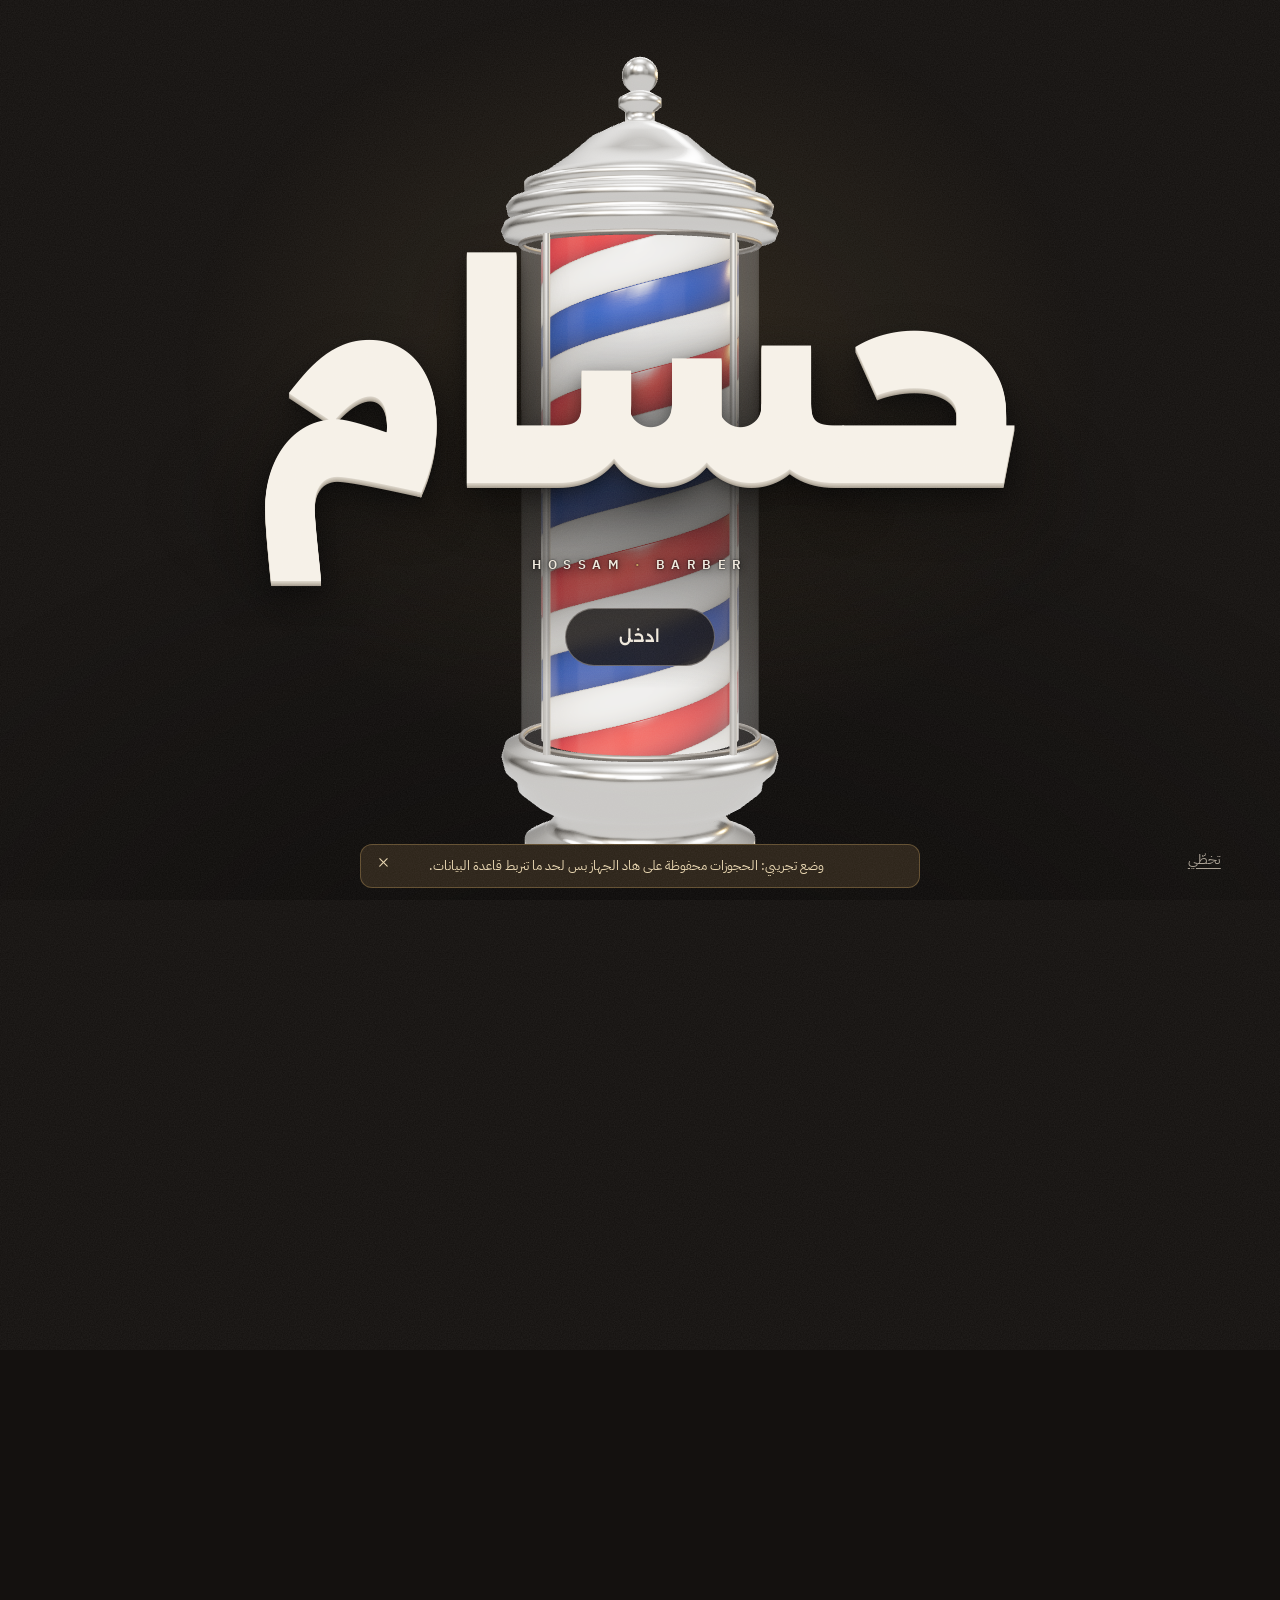
==== index.html @ b0f2846f "صالون حسام: موقع حجز مع عمود حلاق ثلاثي الأبعاد - افتتاحية Three.js: الكاميرا بتبلش على الخطوط وبترج" ====
<!doctype html>
<html lang="ar" dir="rtl">
<head>
  <meta charset="utf-8">
  <meta name="viewport" content="width=device-width, initial-scale=1, viewport-fit=cover">
  <title>صالون حسام | احجز دورك</title>
  <meta name="description" content="صالون حسام للشباب. قصّات، فيد، ودقن. احجز دورك أونلاين وشوف الأوقات الفاضية مباشرة.">
  <meta name="theme-color" content="#14110f">
  <meta property="og:title" content="صالون حسام">
  <meta property="og:description" content="احجز دورك أونلاين وشوف الأوقات الفاضية مباشرة.">
  <link rel="icon" href="favicon.svg" type="image/svg+xml">
  <link rel="preconnect" href="https://fonts.googleapis.com">
  <link rel="preconnect" href="https://fonts.gstatic.com" crossorigin>
  <link href="https://fonts.googleapis.com/css2?family=Alexandria:wght@400;600;800;900&family=Aref+Ruqaa:wght@700&family=IBM+Plex+Sans+Arabic:wght@400;500;600&display=swap" rel="stylesheet">
  <link rel="stylesheet" href="css/site.css">
  <script type="importmap">{ "imports": { "three": "./vendor/three/three.module.min.js" } }</script>
</head>
<body class="is-intro">

  <canvas id="pole" aria-hidden="true"></canvas>
  <div class="pole-fallback" aria-hidden="true"><div class="pf-cap"></div><div class="pf-tube"><i></i></div><div class="pf-base"></div></div>
  <div class="grain" aria-hidden="true"></div>
  <div class="curtain" aria-hidden="true"></div>

  <!-- ========== الافتتاحية ========== -->
  <section class="intro" id="intro" aria-label="افتتاحية">
    <div class="intro-mark">
            <h1 class="intro-name"><span class="nm">حسام</span></h1>
      <p class="intro-tag">HOSSAM <b>·</b> BARBER</p>
      <button class="enter" id="enter" type="button"><span>ادخل</span></button>
    </div>
    <button class="skip" id="skip" type="button">تخطّي</button>
  </section>

  <!-- ========== الهيدر ========== -->
  <header class="nav" id="nav">
    <a class="brand" href="#top" aria-label="صالون حسام، للأعلى">حسام<small>BARBER</small></a>
    <nav class="nav-links" aria-label="أقسام الموقع">
      <a href="#menu">الأسعار</a>
      <a href="#ritual">الطريقة</a>
      <a href="#gallery" data-gallery-link hidden>الشغل</a>
      <a href="#visit">الدوام</a>
    </nav>
    <a class="btn btn-brass btn-sm" href="#book">احجز دورك</a>
  </header>

  <main id="top">

    <!-- ========== الهيرو ========== -->
    <section class="hero" id="hero">
      <div class="hero-copy">
        <p class="status" id="openStatus" hidden></p>
        <h2 class="hero-title reveal-words">قصّة نظيفة،<br>حضور <em>أنظف</em>.</h2>
        <p class="hero-sub" id="heroSub">صالون شبابي. احجز دورك من هون وشوف الساعات الفاضية قبل ما تطلع من البيت.</p>
        <div class="hero-cta">
          <a class="btn btn-brass" href="#book"><span>احجز دورك</span><i data-icon="arrow-left"></i></a>
          <a class="btn btn-ghost" href="#menu">شوف الأسعار</a>
        </div>
      </div>
    </section>

    <!-- ========== الأسعار ========== -->
    <section class="menu" id="menu">
      <div class="menu-head">
        <h2 class="sec-title reveal-words">الأسعار <em>بوضوح</em></h2>
        <p class="sec-sub">كل الأسعار بالشيكل. اضغط على أي خدمة وبنحجزلك فيها مباشرة.</p>
      </div>
      <ol class="price-list" id="priceList" aria-live="polite">
        <li class="price-skel"></li><li class="price-skel"></li><li class="price-skel"></li>
      </ol>
    </section>

    <!-- ========== الطريقة (سكرول أفقي مثبّت) ========== -->
    <section class="ritual" id="ritual">
      <div class="ritual-pin">
        <div class="ritual-head">
          <h2 class="sec-title">مش بس <em>قصّة</em></h2>
          <div class="ritual-rail"><i id="ritualBar"></i></div>
        </div>
        <div class="ritual-track" id="ritualTrack">
          <article class="step">
            <span class="step-bg" aria-hidden="true">نسمع</span>
            <h3>بنسمعك أول</h3>
            <p>شو بدك، شو بيليق على شكل وجهك، وكيف بتصفّف شعرك الصبح. دقيقتين حكي بيوفّروا عليك قصّة غلط.</p>
          </article>
          <article class="step">
            <span class="step-bg" aria-hidden="true">غسيل</span>
            <h3>غسيل ومنشفة سخنة</h3>
            <p>الشعر النظيف بيتقص أدق. والمنشفة السخنة قبل الدقن بتفتح المسام وبتخلّي الموس ينزل ناعم.</p>
          </article>
          <article class="step">
            <span class="step-bg" aria-hidden="true">قصّ</span>
            <h3>القصّ على مهل</h3>
            <p>فيد مدرّج من الصفر، مقص على الطول، وتحديد بالموس. ما في استعجال، لأنه دورك محجوز إلك.</p>
          </article>
          <article class="step">
            <span class="step-bg" aria-hidden="true">ستايل</span>
            <h3>اللمسة الأخيرة</h3>
            <p>استشوار وستايل، ونعلّمك كيف ترجّعه لحالك بالبيت. بتطلع وأنت عارف شو تعمل بكرا.</p>
          </article>
        </div>
      </div>
    </section>

    <!-- ========== المعرض (بيظهر لما الإدارة تضيف صور) ========== -->
    <section class="gallery" id="gallery" hidden>
      <h2 class="sec-title reveal-words">من <em>الشغل</em></h2>
      <div class="gallery-row" id="galleryRow"></div>
    </section>

    <!-- ========== الحجز ========== -->
    <section class="book" id="book">
      <div class="echo" aria-hidden="true">
        <span>احجز كرسيك</span><span>احجز كرسيك</span><span>احجز كرسيك</span><span>احجز كرسيك</span>
      </div>
      <h2 class="sr-only">احجز دورك</h2>

      <div class="book-grid">
        <form class="book-flow" id="bookForm" novalidate>
          <fieldset class="bstep" id="stepService">
            <legend><b>١</b> شو بدك تعمل؟</legend>
            <div class="svc-grid" id="svcGrid" role="radiogroup" aria-label="الخدمة"></div>
          </fieldset>

          <fieldset class="bstep" id="stepDay" disabled>
            <legend><b>٢</b> أي يوم؟</legend>
            <div class="day-strip-wrap">
              <button class="day-nav" type="button" data-dir="1" aria-label="الأيام السابقة"><i data-icon="chevron-right"></i></button>
              <div class="day-strip" id="dayStrip" role="radiogroup" aria-label="اليوم"></div>
              <button class="day-nav" type="button" data-dir="-1" aria-label="الأيام التالية"><i data-icon="chevron-left"></i></button>
            </div>
          </fieldset>

          <fieldset class="bstep" id="stepTime" disabled>
            <legend><b>٣</b> أي ساعة؟ <small id="slotHint"></small></legend>
            <div class="slots" id="slots" role="radiogroup" aria-label="الوقت" aria-live="polite"></div>
            <p class="legend-row"><span class="lg lg-free">فاضي</span><span class="lg lg-taken">محجوز</span></p>
          </fieldset>

          <fieldset class="bstep" id="stepInfo" disabled>
            <legend><b>٤</b> مين إنت؟</legend>
            <div class="fields">
              <label class="field"><span>الاسم</span><input id="fName" name="name" autocomplete="name" maxlength="60" required></label>
              <label class="field"><span>رقم التلفون</span><input id="fPhone" name="phone" type="tel" inputmode="tel" autocomplete="tel" dir="ltr" placeholder="05X-XXX-XXXX" maxlength="18" required></label>
              <label class="field field-wide"><span>ملاحظة (اختياري)</span><input id="fNote" name="note" maxlength="200" placeholder="مثلاً: بدي نفس القصّة الماضية"></label>
            </div>
          </fieldset>

          <p class="form-msg" id="formMsg" role="alert"></p>
        </form>

        <!-- التذكرة: ملخص الحجز -->
        <aside class="ticket" id="ticket" aria-label="ملخّص الحجز">
          <div class="ticket-top">
            <span class="ticket-brand">حسام</span>
            <span class="ticket-no" id="ticketNo">دورك</span>
          </div>
          <dl class="ticket-rows">
            <div><dt>الخدمة</dt><dd id="tService">اختار خدمة</dd></div>
            <div><dt>اليوم</dt><dd id="tDay">اختار يوم</dd></div>
            <div><dt>الساعة</dt><dd id="tTime">اختار ساعة</dd></div>
            <div><dt>المدّة</dt><dd id="tDur">-</dd></div>
          </dl>
          <div class="ticket-perf" aria-hidden="true"></div>
          <div class="ticket-total"><span>المبلغ</span><strong id="tPrice">-</strong></div>
          <button class="btn btn-brass btn-block" id="confirmBtn" type="submit" form="bookForm" disabled>
            <span>ثبّت الحجز</span><i data-icon="check"></i>
          </button>
          <div class="stamp" id="stamp" aria-hidden="true">محجوز</div>
        </aside>
      </div>
    </section>

    <!-- ========== بعد الحجز ========== -->
    <dialog class="done" id="doneDlg" aria-labelledby="doneTitle">
      <div class="done-inner">
        <p class="done-kicker">تمام، دورك محجوز</p>
        <h3 id="doneTitle" class="done-title"></h3>
        <p class="done-when" id="doneWhen"></p>
        <div class="done-code"><span>كود الحجز</span><strong id="doneCode"></strong><button type="button" class="icon-btn" id="copyCode" aria-label="نسخ الكود"><i data-icon="copy"></i></button></div>
        <p class="done-note">احتفظ بالكود. بتحتاجه مع رقمك إذا بدك تلغي.</p>
        <div class="done-actions">
          <a class="btn btn-brass" id="doneWa" target="_blank" rel="noopener"><i data-icon="brand-whatsapp"></i><span>بلّغ الصالون</span></a>
          <button class="btn btn-ghost" type="button" id="doneIcs"><i data-icon="calendar-plus"></i><span>ضيف للتقويم</span></button>
        </div>
        <button class="done-close" type="button" id="doneClose">سكّر</button>
      </div>
    </dialog>

    <!-- ========== الدوام والتواصل ========== -->
    <section class="visit" id="visit">
      <div class="visit-hours">
        <h2 class="sec-title reveal-words">الدوام</h2>
        <table class="hours" id="hoursTable"></table>
      </div>
      <div class="visit-info">
        <p class="visit-addr" id="visitAddr" hidden></p>
        <div class="socials" id="socials"></div>
        <details class="cancel">
          <summary>بدك تلغي حجز؟</summary>
          <form id="cancelForm" class="cancel-form" novalidate>
            <label class="field"><span>كود الحجز</span><input id="cCode" dir="ltr" maxlength="8" autocomplete="off" required></label>
            <label class="field"><span>رقم التلفون</span><input id="cPhone" type="tel" dir="ltr" inputmode="tel" maxlength="18" required></label>
            <button class="btn btn-ghost" type="submit">إلغاء الحجز</button>
            <p class="form-msg" id="cancelMsg" role="alert"></p>
          </form>
        </details>
      </div>
    </section>
  </main>

  <footer class="foot">
    <p class="foot-mark" aria-hidden="true">حسام</p>
    <div class="foot-row">
      <span>© <span id="year"></span> صالون حسام</span>
      <span>تصميم وتطوير Ace404</span>
      <a href="admin.html" class="foot-admin"><i data-icon="lock"></i>الإدارة</a>
    </div>
  </footer>

  <div class="demo-bar" id="demoBar" hidden>وضع تجريبي: الحجوزات محفوظة على هاد الجهاز بس لحد ما تنربط قاعدة البيانات.<button type="button" aria-label="إخفاء"><i data-icon="x"></i></button></div>

  <script type="module" src="js/site.js"></script>
</body>
</html>
---- css/site.css ----
/* ============================================================
   صالون حسام | الواجهة
   لغة بصرية: فحمي دافي + عاجي + نحاسي واحد. خطوط: Alexandria للعناوين،
   Aref Ruqaa للكلمة المميزة (بدل الإيطالي الذهبي)، IBM Plex Sans Arabic للنص.
   ============================================================ */

:root {
  --ink: #14110f;
  --ink-2: #1c1815;
  --ink-3: #26211c;
  --line: rgba(239, 232, 220, 0.12);
  --line-2: rgba(239, 232, 220, 0.22);
  --bone: #efe8dc;
  --muted: #a89f92;
  --brass: #c9a25c;
  --brass-hi: #dcb873;
  --on-brass: #1a140c;
  --red: #b21e20;
  --r: 14px;
  --r-sm: 10px;
  --gut: clamp(16px, 4vw, 56px);
  --maxw: 1240px;
  --f-display: 'Alexandria', 'IBM Plex Sans Arabic', system-ui, sans-serif;
  --f-accent: 'Aref Ruqaa', 'Alexandria', serif;
  --f-body: 'IBM Plex Sans Arabic', system-ui, sans-serif;
  --ease-out: cubic-bezier(.16, 1, .3, 1);
  --ease-io: cubic-bezier(.65, 0, .35, 1);
  color-scheme: dark;
}

*, *::before, *::after { box-sizing: border-box; }
html { -webkit-text-size-adjust: 100%; scroll-padding-top: 84px; }
body {
  margin: 0; background: var(--ink); color: var(--bone);
  font-family: var(--f-body); font-size: 17px; line-height: 1.7;
  -webkit-font-smoothing: antialiased; overflow-x: hidden;
}
img { max-width: 100%; display: block; }
a { color: inherit; }
button, input, select, textarea { font: inherit; color: inherit; }
.sr-only { position: absolute; width: 1px; height: 1px; overflow: hidden; clip: rect(0 0 0 0); white-space: nowrap; }
.ic { width: 1.15em; height: 1.15em; flex: none; }
[hidden] { display: none !important; }
:focus-visible { outline: 2px solid var(--brass); outline-offset: 3px; border-radius: 6px; }

em { font-style: normal; font-family: var(--f-accent); color: var(--brass); font-weight: 700; }

/* ---------- حبيبات خفيفة فوق كل شي، بتكسر نعومة الديجيتال ---------- */
.grain {
  position: fixed; inset: -50%; z-index: 60; pointer-events: none; opacity: .07;
  background-image: url("data:image/svg+xml,%3Csvg xmlns='http://www.w3.org/2000/svg' width='220' height='220'%3E%3Cfilter id='n'%3E%3CfeTurbulence type='fractalNoise' baseFrequency='.85' numOctaves='2' stitchTiles='stitch'/%3E%3CfeColorMatrix values='0 0 0 0 1 0 0 0 0 1 0 0 0 0 1 0 0 0 .9 0'/%3E%3C/filter%3E%3Crect width='100%25' height='100%25' filter='url(%23n)'/%3E%3C/svg%3E");
  animation: grain 1.2s steps(6) infinite;
}
@keyframes grain {
  0% { transform: translate(0, 0); } 20% { transform: translate(-3%, 2%); } 40% { transform: translate(2%, -4%); }
  60% { transform: translate(-4%, -1%); } 80% { transform: translate(3%, 3%); } 100% { transform: translate(0, 0); }
}

/* ---------- الكانفس ---------- */
#pole {
  position: fixed; inset: 0; width: 100vw; height: 100vh; height: 100lvh; z-index: 1; pointer-events: none;
  transition: opacity .6s linear;
}
body::before { /* بقعة ضو خلف العمود */
  content: ''; position: fixed; inset: 0; z-index: 0; pointer-events: none;
  background:
    radial-gradient(60vmax 50vmax at 50% 42%, rgba(201, 162, 92, .13), transparent 60%),
    radial-gradient(120vmax 80vmax at 50% 120%, rgba(0, 0, 0, .55), transparent 60%);
  transition: opacity 1s;
}
body.is-docked::before { opacity: .55; }

/* بديل لو الجهاز ما بيدعم WebGL */
.pole-fallback { display: none; }
body.no-webgl .pole-fallback {
  display: flex; flex-direction: column; align-items: center; position: fixed; z-index: 1; pointer-events: none;
  inset-inline-start: 50%; top: 50%; transform: translate(50%, -50%); transition: transform 1s var(--ease-out), opacity .6s;
}
body.no-webgl.is-docked .pole-fallback { opacity: .5; }
.pf-cap, .pf-base { width: 140px; height: 46px; border-radius: 50% 50% 12px 12px; background: linear-gradient(90deg, #6d6863, #f4f1ec 35%, #8f8a84 60%, #e9e5df 80%, #5c5854); }
.pf-base { border-radius: 12px 12px 30px 30px; }
.pf-tube { width: 104px; height: 300px; overflow: hidden; border-radius: 4px; position: relative; box-shadow: inset 12px 0 20px rgba(0,0,0,.35), inset -12px 0 20px rgba(0,0,0,.35); }
.pf-tube i {
  position: absolute; inset: -120px 0 0; background: repeating-linear-gradient(-35deg, var(--red) 0 24px, #efe9df 24px 48px, #1a3a8c 48px 72px, #efe9df 72px 96px);
  animation: pf 2.4s linear infinite;
}
@keyframes pf { to { transform: translateY(117px); } }

/* ---------- الستارة (انتقال «ادخل») ---------- */
.curtain {
  position: fixed; inset: 0; z-index: 70; pointer-events: none; background: #0c0a09;
  opacity: 0; transition: opacity .55s var(--ease-io);
}
.curtain.on { opacity: 1; pointer-events: auto; }

/* ============================================================
   الافتتاحية
   ============================================================ */
.intro {
  position: fixed; inset: 0; z-index: 20; display: grid; place-items: center; padding: var(--gut);
  pointer-events: none;
}
body:not(.is-intro) .intro { display: none; }
.intro-mark { text-align: center; display: grid; justify-items: center; gap: 6px; transform: translateY(2vh); position: relative; }
.intro-mark::before { /* تعتيم خفيف ورا الكلام حتى يضل مقروء فوق الخطوط */
  content: ''; position: absolute; inset: 10% -12% -6%; z-index: -1; pointer-events: none; opacity: 0; transition: opacity 1.2s;
  background: radial-gradient(closest-side, rgba(14,12,10,.62), transparent);
}
.intro.show-mark .intro-mark::before { opacity: 1; }
.intro-name {
  margin: 0; font-family: var(--f-display); font-weight: 900; font-size: clamp(96px, 20vw, 260px); line-height: .95; letter-spacing: 0;
  color: #f6f1e8;   /* بروز ثلاثي الأبعاد متل الشعار بالفيديو */
  text-shadow:
    0 1px 0 #d9d2c6, 0 2px 0 #cfc7ba, 0 3px 0 #c3bbad, 0 4px 0 #b6ad9f, 0 5px 0 #a79e90,
    0 6px 1px rgba(0,0,0,.2), 0 10px 18px rgba(0,0,0,.45), 0 24px 50px rgba(0,0,0,.45);
}
.intro-name .nm { display: inline-block; padding: 0 .06em .12em; opacity: 0; transform: translateY(.18em) scale(.94); filter: blur(14px);
  clip-path: inset(0 0 100% 0); transition: opacity .9s var(--ease-out), transform 1.3s var(--ease-out), filter 1s var(--ease-out), clip-path 1.2s var(--ease-out); }
.intro-tag { margin: 4px 0 0; font-family: var(--f-body); font-weight: 600; letter-spacing: .5em; font-size: 13px; color: var(--bone); text-shadow: 0 1px 10px rgba(0,0,0,.9), 0 0 2px rgba(0,0,0,.9);
  direction: ltr; opacity: 0; transition: opacity 1s .2s; }
.intro-tag b { color: var(--brass); }
.enter {
  pointer-events: auto; margin-top: 26px; min-width: 150px; padding: 14px 34px; border-radius: 999px; cursor: pointer;
  border: 1px solid rgba(239,232,220,.35); background: rgba(20,17,15,.82); backdrop-filter: blur(8px); -webkit-backdrop-filter: blur(8px);
  font-family: var(--f-display); font-weight: 600; letter-spacing: .02em; font-size: 16px;
  opacity: 0; transform: translateY(14px); transition: opacity .8s var(--ease-out), transform .8s var(--ease-out), background .3s, border-color .3s, color .3s;
}
.enter:hover { background: var(--brass); color: var(--on-brass); border-color: var(--brass); }
.skip {
  pointer-events: auto; position: absolute; bottom: max(20px, env(safe-area-inset-bottom)); inset-inline-start: var(--gut);
  background: none; border: 0; color: var(--muted); font-size: 14px; cursor: pointer; padding: 8px; text-decoration: underline; text-underline-offset: 4px;
}

.intro.show-mark .intro-name .nm { opacity: 1; transform: none; filter: none; clip-path: inset(-20% -10% -30% -10%); }
.intro.show-mark .intro-tag { opacity: 1; }
.intro.show-enter .enter { opacity: 1; transform: none; }

body.is-intro { overflow: hidden; }
body.is-intro main, body.is-intro .foot, body.is-intro .nav { visibility: hidden; }

/* ============================================================
   الهيدر
   ============================================================ */
.nav {
  position: fixed; z-index: 40; top: 12px; inset-inline: var(--gut); max-width: var(--maxw); margin-inline: auto;
  display: flex; align-items: center; gap: 22px; padding: 8px 8px 8px 8px; padding-inline-start: 20px;
  border-radius: 999px; border: 1px solid var(--line); background: rgba(20, 17, 15, .62);
  backdrop-filter: blur(14px) saturate(1.2); -webkit-backdrop-filter: blur(14px) saturate(1.2);
  transform: translateY(-140%); transition: transform .9s var(--ease-out) .35s;
}
body.is-docked .nav { transform: none; }
.brand { font-family: var(--f-display); font-weight: 900; font-size: 22px; text-decoration: none; display: flex; align-items: baseline; gap: 8px; line-height: 1; }
.brand small { font-family: var(--f-body); font-size: 9px; letter-spacing: .35em; color: var(--brass); font-weight: 600; }
.nav-links { display: flex; gap: 22px; margin-inline-start: auto; }
.nav-links a { text-decoration: none; color: var(--muted); font-size: 15px; transition: color .25s; }
.nav-links a:hover { color: var(--bone); }

/* ============================================================
   أزرار
   ============================================================ */
.btn {
  --h: 52px;
  display: inline-flex; align-items: center; justify-content: center; gap: 10px; height: var(--h); padding: 0 26px;
  border-radius: 999px; border: 1px solid transparent; text-decoration: none; cursor: pointer; white-space: nowrap;
  font-family: var(--f-display); font-weight: 600; font-size: 16px; position: relative; overflow: hidden; isolation: isolate;
  transition: transform .35s var(--ease-out), background .3s, color .3s, border-color .3s;
}
.btn-sm { --h: 42px; padding: 0 20px; font-size: 14px; }
.btn-block { width: 100%; }
.btn-brass { background: var(--brass); color: var(--on-brass); }
.btn-brass::after { /* لمعة بتمرّ على الزر */
  content: ''; position: absolute; inset: 0; z-index: -1;
  background: linear-gradient(100deg, transparent 30%, rgba(255,255,255,.45) 50%, transparent 70%);
  transform: translateX(120%); transition: transform .8s var(--ease-out);
}
.btn-brass:hover::after { transform: translateX(-120%); }
.btn-brass:hover { background: var(--brass-hi); }
.btn-ghost { border-color: var(--line-2); background: transparent; color: var(--bone); }
.btn-ghost:hover { border-color: var(--bone); }
.btn:active { transform: scale(.97); }
.btn[disabled] { opacity: .4; cursor: not-allowed; }
.btn .ic { transition: transform .35s var(--ease-out); }
.btn:hover .ic { transform: translateX(-4px); }
.icon-btn { display: inline-grid; place-items: center; width: 38px; height: 38px; border-radius: 50%; border: 1px solid var(--line-2); background: none; cursor: pointer; }

/* ============================================================
   عام
   ============================================================ */
main { position: relative; z-index: 5; }
section { position: relative; }
.sec-title {
  font-family: var(--f-display); font-weight: 800; font-size: clamp(38px, 6vw, 76px); line-height: 1.05; margin: 0; letter-spacing: -.01em;
}
.sec-title em { font-size: 1.08em; }
.sec-sub { color: var(--muted); max-width: 36ch; margin: 18px 0 0; }

/* كشف الكلمات */
.reveal-words .w { display: inline-block; overflow: hidden; vertical-align: top; padding-bottom: .12em; margin-bottom: -.12em; }
.reveal-words .w > span { display: inline-block; transform: translateY(105%); transition: transform 1.1s var(--ease-out); transition-delay: calc(var(--i) * 70ms); }
.reveal-words.in .w > span { transform: none; }
.fade-up { opacity: 0; transform: translateY(28px); transition: opacity 1s var(--ease-out), transform 1s var(--ease-out); transition-delay: var(--d, 0ms); }
.fade-up.in { opacity: 1; transform: none; }

/* ============================================================
   الهيرو
   ============================================================ */
.hero {
  min-height: 100vh; min-height: 100svh; display: grid; align-items: center;
  padding: 120px var(--gut) 60px; max-width: var(--maxw); margin-inline: auto;
}
.hero-copy { max-width: 620px; }
.status {
  display: inline-flex; align-items: center; gap: 10px; margin: 0 0 22px; padding: 6px 14px 6px 16px; border-radius: 999px;
  border: 1px solid var(--line-2); font-size: 14px; color: var(--muted);
}
.status::before { content: ''; width: 8px; height: 8px; border-radius: 50%; background: #6fbf73; box-shadow: 0 0 0 4px rgba(111,191,115,.18); }
.status.closed::before { background: var(--red); box-shadow: 0 0 0 4px rgba(178,30,32,.2); }
.hero-title { font-family: var(--f-display); font-weight: 900; font-size: clamp(50px, 7vw, 100px); line-height: 1; margin: 0; letter-spacing: -.015em; }
.hero-title em { font-size: 1.1em; line-height: .8; }
.hero-sub { font-size: clamp(17px, 1.6vw, 20px); color: #cfc6b8; max-width: 34ch; margin: 26px 0 34px; }
.hero-cta { display: flex; flex-wrap: wrap; gap: 12px; }

/* ============================================================
   الأسعار
   ============================================================ */
.menu {
  max-width: var(--maxw); margin: 0 auto; padding: 16vh var(--gut) 14vh;
  display: grid; grid-template-columns: minmax(260px, 5fr) 7fr; gap: 6vw; align-items: start;
}
.menu-head { position: sticky; top: 120px; }
.price-list { list-style: none; margin: 0; padding: 0; counter-reset: p; }
.price-list li { border-top: 1px solid var(--line); }
.price-list li:last-child { border-bottom: 1px solid var(--line); }
.price-row {
  display: grid; grid-template-columns: 1fr auto; gap: 4px 20px; align-items: baseline; width: 100%; text-align: start;
  padding: 26px 4px; background: none; border: 0; cursor: pointer; position: relative;
}
.price-row::before { /* خط نحاسي بيمشي تحت الصف */
  content: ''; position: absolute; inset-inline: 0; bottom: -1px; height: 1px; background: var(--brass);
  transform: scaleX(0); transform-origin: right; transition: transform .7s var(--ease-out);
}
.price-row:hover::before, .price-row:focus-visible::before { transform: scaleX(1); }
.price-name { font-family: var(--f-display); font-weight: 600; font-size: clamp(21px, 2.3vw, 28px); line-height: 1.25; transition: transform .5s var(--ease-out); }
.price-row:hover .price-name { transform: translateX(-8px); }
.price-val { font-family: var(--f-display); font-weight: 800; font-size: clamp(24px, 2.6vw, 32px); direction: ltr; font-variant-numeric: tabular-nums; }
.price-val small { font-size: .55em; color: var(--brass); margin-inline-end: 4px; font-weight: 600; }
.price-desc { grid-column: 1; color: var(--muted); font-size: 15px; }
.price-meta { grid-column: 2; grid-row: 2; justify-self: end; font-size: 13px; color: var(--muted); display: inline-flex; gap: 6px; align-items: center; }
.price-go {
  position: absolute; inset-inline-end: -46px; top: 50%; translate: 0 -50%; opacity: 0; color: var(--brass);
  transition: opacity .3s, inset-inline-end .5s var(--ease-out);
}
.price-row:hover .price-go { opacity: 1; inset-inline-end: -34px; }
.price-skel { height: 104px; background: linear-gradient(90deg, transparent, rgba(239,232,220,.05), transparent) 0 0 / 200% 100%; animation: sk 1.4s infinite; }
@keyframes sk { to { background-position: -200% 0; } }

/* ============================================================
   الطريقة (أفقي مثبّت)
   ============================================================ */
.ritual { height: 380vh; }
.ritual-pin { position: sticky; top: 0; height: 100vh; height: 100svh; overflow: hidden; display: grid; grid-template-rows: auto 1fr; grid-template-columns: minmax(0, 1fr); padding: 110px 0 6vh; background: var(--ink-2); }
.ritual-head { display: flex; align-items: end; justify-content: space-between; gap: 24px; padding: 0 var(--gut); max-width: var(--maxw); width: 100%; margin-inline: auto; }
.ritual-rail { flex: 0 1 280px; height: 2px; background: var(--line); border-radius: 2px; overflow: hidden; margin-bottom: 18px; }
.ritual-rail i { display: block; height: 100%; width: 100%; background: var(--brass); transform: scaleX(0); transform-origin: right; }
.ritual-track { display: flex; gap: 2vw; align-items: center; padding-inline: var(--gut); will-change: transform; }
.step {
  flex: none; width: min(78vw, 560px); height: min(56vh, 460px); position: relative; overflow: hidden;
  border: 1px solid var(--line); border-radius: var(--r); padding: clamp(24px, 3vw, 40px);
  display: flex; flex-direction: column; justify-content: flex-end; background: var(--ink);
}
.step:nth-child(even) { transform: translateY(5vh); }
.step-bg {
  position: absolute; top: -.18em; inset-inline-start: -.05em; font-family: var(--f-display); font-weight: 900;
  font-size: clamp(130px, 17vw, 240px); line-height: 1; color: #2a241b;
  pointer-events: none; white-space: nowrap;
}
.step h3 { font-family: var(--f-display); font-weight: 800; font-size: clamp(26px, 3vw, 38px); margin: 0 0 12px; line-height: 1.15; }
.step p { margin: 0; color: #cfc6b8; max-width: 40ch; }

/* ============================================================
   المعرض
   ============================================================ */
.gallery { padding: 16vh 0 8vh; }
.gallery .sec-title { padding: 0 var(--gut); max-width: var(--maxw); margin: 0 auto 40px; }
.gallery-row {
  display: flex; gap: 14px; overflow-x: auto; padding: 0 var(--gut) 20px; scroll-snap-type: x mandatory; scrollbar-width: none;
  cursor: grab;
}
.gallery-row::-webkit-scrollbar { display: none; }
.gallery-row figure {
  flex: none; width: clamp(220px, 28vw, 380px); aspect-ratio: 3/4; margin: 0; border-radius: var(--r); overflow: hidden; position: relative;
  scroll-snap-align: start; clip-path: inset(100% 0 0 0 round var(--r)); transition: clip-path 1.2s var(--ease-out);
}
.gallery-row figure:nth-child(3n+2) { aspect-ratio: 4/5; margin-top: 8vh; }
.gallery-row figure.in { clip-path: inset(0 0 0 0 round var(--r)); }
.gallery-row img { width: 100%; height: 100%; object-fit: cover; transform: scale(1.15); transition: transform 1.6s var(--ease-out); }
.gallery-row figure.in img { transform: scale(1); }
.gallery-row figcaption { position: absolute; inset: auto 0 0; padding: 40px 16px 14px; font-size: 14px; background: linear-gradient(transparent, rgba(12,10,9,.8)); }

/* ============================================================
   الحجز
   ============================================================ */
.book { padding: 14vh var(--gut) 16vh; max-width: var(--maxw); margin: 0 auto; }
.echo { display: grid; justify-items: start; margin-bottom: 60px; font-family: var(--f-display); font-weight: 900; font-size: clamp(46px, 9vw, 128px); line-height: .82; user-select: none; }
.echo span { display: block; position: relative; transform: translateY(calc(var(--k, 0) * var(--spread, 0) * 1px)); }
.echo span:nth-child(1) { color: var(--bone); position: relative; z-index: 4; }
.echo span:nth-child(2) { --k: 1; color: #5b544b; z-index: 3; }
.echo span:nth-child(3) { --k: 2; color: #37312a; z-index: 2; }
.echo span:nth-child(4) { --k: 3; color: #241f1b; z-index: 1; }

.book-grid { display: grid; grid-template-columns: 1fr minmax(300px, 380px); gap: clamp(24px, 4vw, 64px); align-items: start; }
.book-flow { display: grid; gap: 14px; min-width: 0; }
.bstep { border: 1px solid var(--line); border-radius: var(--r); padding: 22px clamp(16px, 2.4vw, 28px) 26px; margin: 0; min-width: 0; transition: opacity .4s, border-color .4s; }
.bstep[disabled] { opacity: .38; }
.bstep:not([disabled]):focus-within { border-color: var(--line-2); }
.bstep legend { font-family: var(--f-display); font-weight: 600; font-size: 19px; padding: 0 10px; margin-inline-start: -10px; display: flex; align-items: center; gap: 12px; }
.bstep legend b { display: inline-grid; place-items: center; width: 30px; height: 30px; border-radius: 50%; background: var(--ink-3); color: var(--brass); font-size: 15px; }
.bstep legend small { font-family: var(--f-body); font-weight: 400; font-size: 13px; color: var(--muted); }

.svc-grid { display: grid; grid-template-columns: repeat(auto-fill, minmax(190px, 1fr)); gap: 10px; margin-top: 8px; }
.chip {
  text-align: start; border: 1px solid var(--line); background: var(--ink-2); border-radius: var(--r-sm); padding: 14px 16px; cursor: pointer;
  display: grid; gap: 2px; transition: border-color .25s, background .25s, transform .3s var(--ease-out);
}
.chip:hover { border-color: var(--line-2); }
.chip[aria-checked="true"] { border-color: var(--brass); background: rgba(201,162,92,.1); }
.chip b { font-weight: 600; font-size: 16px; }
.chip span { font-size: 13px; color: var(--muted); }

.day-strip-wrap { display: grid; grid-template-columns: auto 1fr auto; align-items: center; gap: 8px; margin-top: 8px; }
.day-nav { width: 38px; height: 38px; border-radius: 50%; border: 1px solid var(--line); background: none; cursor: pointer; display: grid; place-items: center; }
.day-nav:disabled { opacity: .25; cursor: default; }
.day-strip { display: flex; gap: 8px; overflow-x: auto; scroll-snap-type: x mandatory; scrollbar-width: none; padding: 4px 2px; scroll-behavior: smooth; }
.day-strip::-webkit-scrollbar { display: none; }
.day {
  flex: none; width: 76px; padding: 10px 0 12px; border-radius: var(--r-sm); border: 1px solid var(--line); background: var(--ink-2);
  display: grid; justify-items: center; gap: 0; cursor: pointer; scroll-snap-align: start; transition: border-color .25s, background .25s, color .25s;
}
.day small { font-size: 12px; color: var(--muted); }
.day b { font-family: var(--f-display); font-size: 26px; font-weight: 800; line-height: 1.25; }
.day span { font-size: 11px; color: var(--muted); }
.day:hover { border-color: var(--line-2); }
.day[aria-checked="true"] { background: var(--bone); color: var(--ink); border-color: var(--bone); }
.day[aria-checked="true"] small, .day[aria-checked="true"] span { color: #5b544b; }
.day:disabled { opacity: .3; cursor: not-allowed; text-decoration: line-through; }

.slots { display: grid; grid-template-columns: repeat(auto-fill, minmax(92px, 1fr)); gap: 8px; margin-top: 8px; min-height: 52px; }
.slot {
  height: 46px; border-radius: var(--r-sm); border: 1px solid var(--line-2); background: none; cursor: pointer; font-variant-numeric: tabular-nums;
  font-weight: 500; transition: background .2s, color .2s, border-color .2s, transform .3s var(--ease-out);
  opacity: 0; animation: slotIn .5s var(--ease-out) forwards; animation-delay: calc(var(--i) * 18ms);
}
@keyframes slotIn { from { opacity: 0; transform: translateY(8px); } to { opacity: 1; transform: none; } }
.slot:hover:not(:disabled) { border-color: var(--brass); color: var(--brass-hi); }
.slot[aria-checked="true"] { background: var(--brass); border-color: var(--brass); color: var(--on-brass); }
.slot:disabled { cursor: not-allowed; border-style: dashed; border-color: var(--line); color: rgba(239,232,220,.3); text-decoration: line-through; }
.slots-empty { grid-column: 1 / -1; color: var(--muted); margin: 6px 0 0; }
.legend-row { display: flex; gap: 18px; margin: 14px 0 0; font-size: 13px; color: var(--muted); }
.lg::before { content: ''; display: inline-block; width: 14px; height: 10px; border-radius: 3px; border: 1px solid var(--line-2); margin-inline-end: 6px; vertical-align: -1px; }
.lg-taken::before { border-style: dashed; border-color: var(--line); background: repeating-linear-gradient(-45deg, transparent 0 2px, rgba(239,232,220,.18) 2px 3px); }

.fields { display: grid; grid-template-columns: 1fr 1fr; gap: 12px; margin-top: 8px; }
.field { display: grid; gap: 6px; }
.field-wide { grid-column: 1 / -1; }
.field span { font-size: 14px; color: var(--muted); }
.field input, .field select, .field textarea {
  height: 50px; border-radius: var(--r-sm); border: 1px solid var(--line-2); background: var(--ink-2); padding: 0 14px; font-size: 16px; width: 100%;
  transition: border-color .2s;
}
.field input:focus { outline: none; border-color: var(--brass); }
.field input::placeholder { color: rgba(168,159,146,.6); }
.field input[dir="ltr"] { text-align: right; }
.form-msg { margin: 4px 0 0; min-height: 1.4em; color: #f09a8f; font-size: 15px; }
.form-msg.ok { color: #9fd3a2; }

/* التذكرة */
.ticket {
  position: sticky; top: 96px; background: var(--bone); color: var(--ink); border-radius: var(--r); padding: 22px 22px 22px; overflow: hidden;
  --hole: 13px;
  -webkit-mask: radial-gradient(circle var(--hole) at 0 var(--perf, 70%), transparent 98%, #000) , radial-gradient(circle var(--hole) at 100% var(--perf, 70%), transparent 98%, #000);
  -webkit-mask-composite: source-in; mask-composite: intersect;
  box-shadow: 0 30px 60px -20px rgba(0,0,0,.6);
}
.ticket-top { display: flex; justify-content: space-between; align-items: baseline; padding-bottom: 14px; border-bottom: 1px solid rgba(20,17,15,.14); }
.ticket-brand { font-family: var(--f-display); font-weight: 900; font-size: 26px; }
.ticket-no { font-family: var(--f-accent); color: #8a6a2f; font-size: 20px; }
.ticket-rows { margin: 8px 0 0; }
.ticket-rows div { display: flex; justify-content: space-between; gap: 12px; padding: 10px 0; border-bottom: 1px dashed rgba(20,17,15,.16); }
.ticket-rows dt { color: #6b6358; font-size: 14px; }
.ticket-rows dd { margin: 0; font-weight: 600; text-align: end; }
.ticket-rows dd.pop { animation: pop .5s var(--ease-out); }
@keyframes pop { 0% { transform: translateY(6px); opacity: 0; } 100% { transform: none; opacity: 1; } }
.ticket-perf { height: 1px; margin: 18px -22px; border-top: 2px dashed rgba(20,17,15,.2); }
.ticket-total { display: flex; justify-content: space-between; align-items: baseline; margin-bottom: 18px; }
.ticket-total span { color: #6b6358; }
.ticket-total strong { font-family: var(--f-display); font-weight: 900; font-size: 36px; direction: ltr; }
.ticket .btn-brass { background: var(--ink); color: var(--bone); }
.ticket .btn-brass:hover { background: #2a241e; }
.stamp {
  position: absolute; top: 34%; left: 50%; translate: -50% -50%; rotate: -14deg; scale: 2.4; opacity: 0; pointer-events: none;
  font-family: var(--f-display); font-weight: 900; font-size: 44px; color: var(--red); padding: 4px 22px; border: 4px solid var(--red); border-radius: 12px;
  mix-blend-mode: multiply;
}
.stamp.on { animation: stamp .55s cubic-bezier(.2, 1.6, .4, 1) forwards; }
@keyframes stamp { to { scale: 1; opacity: .9; } }

/* بعد الحجز */
.done { border: 0; padding: 0; background: transparent; color: var(--bone); max-width: min(520px, calc(100vw - 32px)); width: 100%; }
.done::backdrop { background: rgba(10, 8, 7, .78); backdrop-filter: blur(6px); }
.done[open] .done-inner { animation: dlg .7s var(--ease-out); }
@keyframes dlg { from { transform: translateY(30px) scale(.97); opacity: 0; } }
.done-inner { background: var(--ink-2); border: 1px solid var(--line-2); border-radius: 20px; padding: 32px clamp(20px, 4vw, 36px); text-align: center; display: grid; gap: 8px; }
.done-kicker { margin: 0; color: var(--brass); font-family: var(--f-accent); font-size: 24px; }
.done-title { margin: 0; font-family: var(--f-display); font-weight: 800; font-size: 30px; line-height: 1.2; }
.done-when { margin: 0; color: #cfc6b8; }
.done-code { display: flex; align-items: center; justify-content: center; gap: 12px; margin: 14px 0 0; padding: 12px; border: 1px dashed var(--line-2); border-radius: var(--r-sm); }
.done-code span { color: var(--muted); font-size: 14px; }
.done-code strong { font-family: var(--f-display); font-size: 28px; letter-spacing: .18em; direction: ltr; }
.done-note { font-size: 14px; color: var(--muted); margin: 0; }
.done-actions { display: flex; flex-wrap: wrap; gap: 10px; justify-content: center; margin-top: 12px; }
.done-close { background: none; border: 0; color: var(--muted); margin-top: 10px; cursor: pointer; text-decoration: underline; text-underline-offset: 4px; }

/* ============================================================
   الدوام
   ============================================================ */
.visit {
  max-width: var(--maxw); margin: 0 auto; padding: 12vh var(--gut) 14vh; border-top: 1px solid var(--line);
  display: grid; grid-template-columns: 1.1fr .9fr; gap: 6vw;
}
.hours { width: 100%; border-collapse: collapse; margin-top: 30px; font-size: 17px; }
.hours td { padding: 13px 0; border-bottom: 1px solid var(--line); }
.hours td:last-child { text-align: end; font-variant-numeric: tabular-nums; }
.hours tr.today td { color: var(--brass-hi); font-weight: 600; }
.hours tr.off td:last-child { color: var(--muted); }
.visit-info { display: grid; align-content: start; gap: 28px; padding-top: 12px; }
.visit-addr { font-family: var(--f-display); font-weight: 600; font-size: clamp(22px, 2.4vw, 30px); line-height: 1.35; margin: 0; }
.visit-addr a { text-decoration-color: var(--brass); text-underline-offset: 6px; }
.socials { display: flex; flex-wrap: wrap; gap: 10px; }
.soc {
  width: 58px; height: 58px; border-radius: 50%; border: 1px solid var(--line-2); display: grid; place-items: center; text-decoration: none;
  transition: background .3s, color .3s, border-color .3s, transform .4s var(--ease-out);
}
.soc .ic { width: 24px; height: 24px; }
.soc:hover { background: var(--bone); color: var(--ink); border-color: var(--bone); transform: translateY(-3px); }
.cancel { border: 1px solid var(--line); border-radius: var(--r); padding: 4px 20px; }
.cancel summary { cursor: pointer; padding: 14px 0; color: var(--muted); list-style: none; display: flex; justify-content: space-between; }
.cancel summary::after { content: '+'; font-size: 20px; line-height: 1; }
.cancel[open] summary::after { content: '−'; }
.cancel-form { display: grid; gap: 12px; padding-bottom: 18px; }

/* ============================================================
   الفوتر
   ============================================================ */
.foot { position: relative; z-index: 5; padding: 0 var(--gut) 28px; overflow: hidden; }
.foot-mark {
  margin: 0; font-family: var(--f-display); font-weight: 900; text-align: center; line-height: .8; letter-spacing: -.02em;
  font-size: clamp(120px, 34vw, 480px); color: #221d19;
}
.foot-row { display: flex; flex-wrap: wrap; justify-content: space-between; gap: 12px; color: var(--muted); font-size: 14px; max-width: var(--maxw); margin: 10px auto 0; padding-top: 18px; border-top: 1px solid var(--line); }
.foot-admin { display: inline-flex; gap: 6px; align-items: center; text-decoration: none; }
.foot-admin:hover { color: var(--bone); }

.demo-bar {
  position: fixed; z-index: 50; bottom: 12px; inset-inline: 12px; margin: 0 auto; max-width: 560px; text-align: center;
  padding: 10px 44px 10px 16px; border-radius: 12px; font-size: 13px; background: #2b2217; border: 1px solid rgba(201,162,92,.35); color: #e9d6b0;
}
.demo-bar button { position: absolute; inset-inline-end: 6px; top: 50%; translate: 0 -50%; width: 32px; height: 32px; border: 0; background: none; cursor: pointer; display: grid; place-items: center; }

/* ============================================================
   الموبايل والتابلت
   ============================================================ */
@media (max-width: 960px) {
  .menu { grid-template-columns: 1fr; gap: 36px; }
  .menu-head { position: static; }
  .book-grid { grid-template-columns: 1fr; }
  .ticket { position: relative; top: 0; }
  .visit { grid-template-columns: 1fr; gap: 48px; }
  .price-go { display: none; }
}
@media (max-width: 720px) {
  body { font-size: 16px; }
  .nav { gap: 12px; padding-inline-start: 16px; top: max(10px, env(safe-area-inset-top)); }
  .nav-links { display: none; }
  .nav .btn { margin-inline-start: auto; }
  .hero { align-items: end; padding-bottom: 12vh; }
  .hero-copy { position: relative; }
  .hero-copy::before { /* تعتيم ورا النص فوق العمود */
    content: ''; position: absolute; inset: -40px -24px -30px; z-index: -1;
    background: radial-gradient(ellipse at 50% 60%, rgba(20,17,15,.88), rgba(20,17,15,.55) 60%, transparent 80%);
  }
  .hero-cta .btn { flex: 1 1 auto; }
  .fields { grid-template-columns: 1fr; }
  .ritual { height: 420vh; }
  .step { width: 84vw; height: 58svh; }
  .step:nth-child(even) { transform: none; }
  .svc-grid { grid-template-columns: 1fr 1fr; }
  .chip { padding: 12px; }
  .slots { grid-template-columns: repeat(auto-fill, minmax(78px, 1fr)); }
  .day-nav { display: none; }
  .day-strip-wrap { grid-template-columns: 1fr; margin-inline: calc(-1 * clamp(16px, 2.4vw, 28px)); }
  .day-strip { padding-inline: clamp(16px, 2.4vw, 28px); }
  .intro-tag { letter-spacing: .35em; }
}
@media (max-width: 380px) {
  .svc-grid { grid-template-columns: 1fr; }
}

@media (prefers-reduced-motion: reduce) {
  *, *::before, *::after { animation-duration: .01ms !important; animation-iteration-count: 1 !important; transition-duration: .01ms !important; transition-delay: 0ms !important; }
  .grain { animation: none; }
  .ritual { height: auto; }
  .ritual-pin { position: relative; height: auto; }
  .ritual-track { flex-direction: column; transform: none !important; }
  .step { width: 100%; height: auto; min-height: 260px; }
}
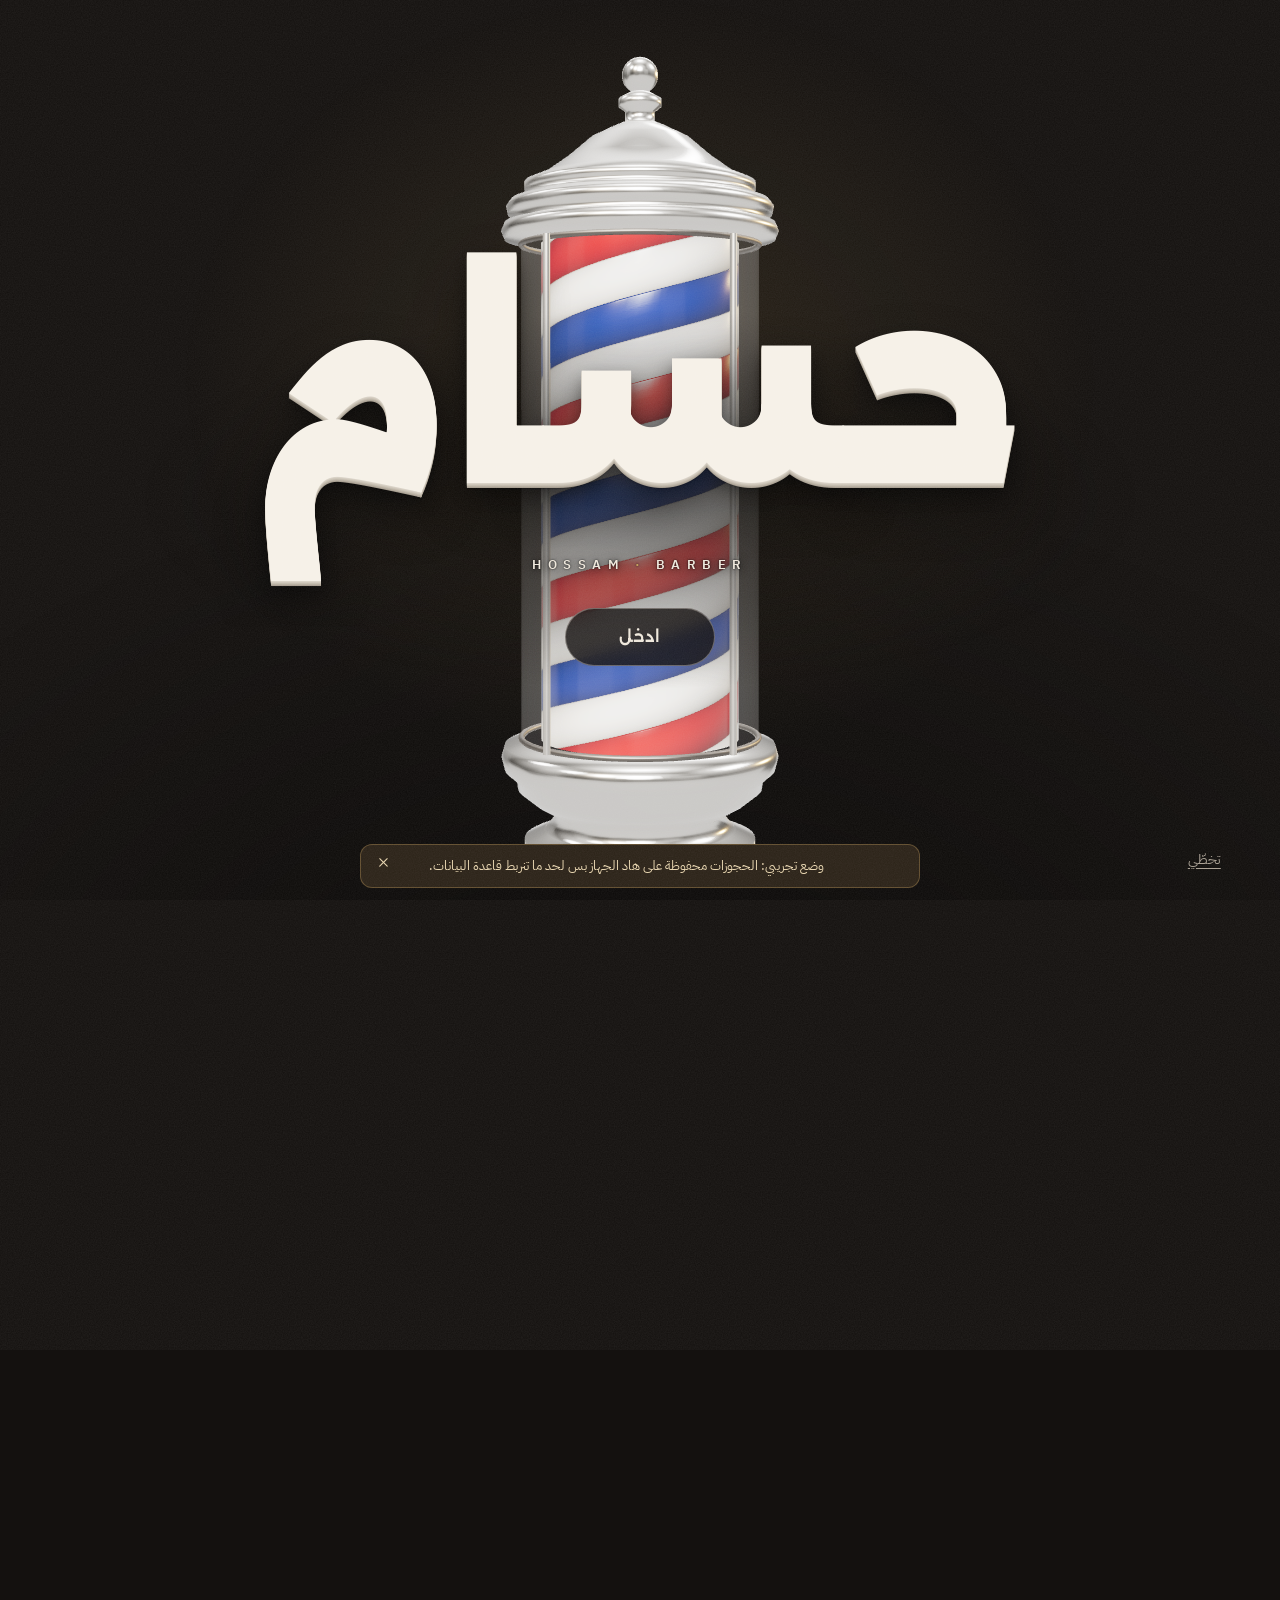
==== commit ae22e5f8: "تنسيق الموبايل والتابلت، ودليل أرقام الماكينة بدل «الطريقة» - «شو رقمك؟»: مشط تسحبه، وكانفس بيرسم ال" ====
--- a/index.html
+++ b/index.html
@@ -37,7 +37,7 @@
     <a class="brand" href="#top" aria-label="صالون حسام، للأعلى">حسام<small>BARBER</small></a>
     <nav class="nav-links" aria-label="أقسام الموقع">
       <a href="#menu">الأسعار</a>
-      <a href="#ritual">الطريقة</a>
+      <a href="#guard">شو رقمك؟</a>
       <a href="#gallery" data-gallery-link hidden>الشغل</a>
       <a href="#visit">الدوام</a>
     </nav>
@@ -70,36 +70,26 @@
       </ol>
     </section>
 
-    <!-- ========== الطريقة (سكرول أفقي مثبّت) ========== -->
-    <section class="ritual" id="ritual">
-      <div class="ritual-pin">
-        <div class="ritual-head">
-          <h2 class="sec-title">مش بس <em>قصّة</em></h2>
-          <div class="ritual-rail"><i id="ritualBar"></i></div>
-        </div>
-        <div class="ritual-track" id="ritualTrack">
-          <article class="step">
-            <span class="step-bg" aria-hidden="true">نسمع</span>
-            <h3>بنسمعك أول</h3>
-            <p>شو بدك، شو بيليق على شكل وجهك، وكيف بتصفّف شعرك الصبح. دقيقتين حكي بيوفّروا عليك قصّة غلط.</p>
-          </article>
-          <article class="step">
-            <span class="step-bg" aria-hidden="true">غسيل</span>
-            <h3>غسيل ومنشفة سخنة</h3>
-            <p>الشعر النظيف بيتقص أدق. والمنشفة السخنة قبل الدقن بتفتح المسام وبتخلّي الموس ينزل ناعم.</p>
-          </article>
-          <article class="step">
-            <span class="step-bg" aria-hidden="true">قصّ</span>
-            <h3>القصّ على مهل</h3>
-            <p>فيد مدرّج من الصفر، مقص على الطول، وتحديد بالموس. ما في استعجال، لأنه دورك محجوز إلك.</p>
-          </article>
-          <article class="step">
-            <span class="step-bg" aria-hidden="true">ستايل</span>
-            <h3>اللمسة الأخيرة</h3>
-            <p>استشوار وستايل، ونعلّمك كيف ترجّعه لحالك بالبيت. بتطلع وأنت عارف شو تعمل بكرا.</p>
-          </article>
-        </div>
-      </div>
+    <!-- ========== شو رقمك؟ (دليل أرقام الماكينة) ========== -->
+    <section class="guard" id="guard">
+      <div class="guard-head">
+        <h2 class="sec-title reveal-words">شو <em>رقمك</em>؟</h2>
+        <p class="sec-sub">رقم مشط الماكينة هو طول الشعر. حرّك المشط وشوف كيف بيطلع الفيد من الجلد لحد الرقم.</p>
+      </div>
+      <div class="guard-stage">
+        <figure class="fade-view">
+          <canvas id="fadeCanvas" aria-hidden="true"></canvas>
+          <figcaption><span>جلد</span><span id="fadeEnd">رقم 2</span></figcaption>
+        </figure>
+        <div class="guard-read" aria-live="polite">
+          <p class="g-num"><span id="gNum">2</span></p>
+          <p class="g-mm"><b id="gMm">6</b> ملم</p>
+          <h3 class="g-name" id="gName"></h3>
+          <p class="g-desc" id="gDesc"></p>
+          <button class="btn btn-ghost btn-sm" type="button" id="gUse"><i data-icon="scissors"></i><span>بدي هاد الرقم</span></button>
+        </div>
+      </div>
+      <div class="comb" id="comb" role="radiogroup" aria-label="رقم المشط"></div>
     </section>
 
     <!-- ========== المعرض (بيظهر لما الإدارة تضيف صور) ========== -->
@@ -110,10 +100,21 @@
 
     <!-- ========== الحجز ========== -->
     <section class="book" id="book">
-      <div class="echo" aria-hidden="true">
-        <span>احجز كرسيك</span><span>احجز كرسيك</span><span>احجز كرسيك</span><span>احجز كرسيك</span>
-      </div>
-      <h2 class="sr-only">احجز دورك</h2>
+      <div class="book-head">
+        <div>
+          <h2 class="sec-title reveal-words">احجز <em>كرسيك</em></h2>
+          <p class="sec-sub">اختار الخدمة واليوم والساعة. الأوقات المشطوبة محجوزة لغيرك.</p>
+        </div>
+        <div class="board" id="board">
+          <p class="board-label">أقرب دور فاضي <span id="boardFor"></span></p>
+          <div class="board-row">
+            <div class="flaps" id="flaps" dir="ltr" aria-hidden="true"></div>
+            <span class="board-ap" id="boardAp"></span>
+          </div>
+          <p class="board-day" id="boardDay" aria-live="polite">لحظة...</p>
+          <button class="btn btn-brass btn-sm" type="button" id="boardTake" disabled><span>خذ هاد الدور</span><i data-icon="arrow-left"></i></button>
+        </div>
+      </div>
 
       <div class="book-grid">
         <form class="book-flow" id="bookForm" novalidate>
@@ -122,7 +123,7 @@
             <div class="svc-grid" id="svcGrid" role="radiogroup" aria-label="الخدمة"></div>
           </fieldset>
 
-          <fieldset class="bstep" id="stepDay" disabled>
+          <fieldset class="bstep" id="stepDay" data-hint="اختار الخدمة أول" disabled>
             <legend><b>٢</b> أي يوم؟</legend>
             <div class="day-strip-wrap">
               <button class="day-nav" type="button" data-dir="1" aria-label="الأيام السابقة"><i data-icon="chevron-right"></i></button>
@@ -131,13 +132,13 @@
             </div>
           </fieldset>
 
-          <fieldset class="bstep" id="stepTime" disabled>
+          <fieldset class="bstep" id="stepTime" data-hint="اختار اليوم أول" disabled>
             <legend><b>٣</b> أي ساعة؟ <small id="slotHint"></small></legend>
             <div class="slots" id="slots" role="radiogroup" aria-label="الوقت" aria-live="polite"></div>
             <p class="legend-row"><span class="lg lg-free">فاضي</span><span class="lg lg-taken">محجوز</span></p>
           </fieldset>
 
-          <fieldset class="bstep" id="stepInfo" disabled>
+          <fieldset class="bstep" id="stepInfo" data-hint="اختار الساعة أول" disabled>
             <legend><b>٤</b> مين إنت؟</legend>
             <div class="fields">
               <label class="field"><span>الاسم</span><input id="fName" name="name" autocomplete="name" maxlength="60" required></label>
@@ -218,6 +219,12 @@
     </div>
   </footer>
 
+  <div class="mbar" id="mbar" aria-label="ملخّص الحجز">
+    <div class="mbar-info"><b id="mbSvc">اختار خدمة</b><span id="mbWhen">وبعدها اليوم والساعة</span></div>
+    <strong class="mbar-price" id="mbPrice"></strong>
+    <button class="btn btn-brass btn-sm" id="mbConfirm" type="submit" form="bookForm" disabled><span>ثبّت</span></button>
+  </div>
+
   <div class="demo-bar" id="demoBar" hidden>وضع تجريبي: الحجوزات محفوظة على هاد الجهاز بس لحد ما تنربط قاعدة البيانات.<button type="button" aria-label="إخفاء"><i data-icon="x"></i></button></div>
 
   <script type="module" src="js/site.js"></script>
--- a/css/site.css
+++ b/css/site.css
@@ -255,27 +255,52 @@
 @keyframes sk { to { background-position: -200% 0; } }
 
 /* ============================================================
-   الطريقة (أفقي مثبّت)
-   ============================================================ */
-.ritual { height: 380vh; }
-.ritual-pin { position: sticky; top: 0; height: 100vh; height: 100svh; overflow: hidden; display: grid; grid-template-rows: auto 1fr; grid-template-columns: minmax(0, 1fr); padding: 110px 0 6vh; background: var(--ink-2); }
-.ritual-head { display: flex; align-items: end; justify-content: space-between; gap: 24px; padding: 0 var(--gut); max-width: var(--maxw); width: 100%; margin-inline: auto; }
-.ritual-rail { flex: 0 1 280px; height: 2px; background: var(--line); border-radius: 2px; overflow: hidden; margin-bottom: 18px; }
-.ritual-rail i { display: block; height: 100%; width: 100%; background: var(--brass); transform: scaleX(0); transform-origin: right; }
-.ritual-track { display: flex; gap: 2vw; align-items: center; padding-inline: var(--gut); will-change: transform; }
-.step {
-  flex: none; width: min(78vw, 560px); height: min(56vh, 460px); position: relative; overflow: hidden;
-  border: 1px solid var(--line); border-radius: var(--r); padding: clamp(24px, 3vw, 40px);
-  display: flex; flex-direction: column; justify-content: flex-end; background: var(--ink);
-}
-.step:nth-child(even) { transform: translateY(5vh); }
-.step-bg {
-  position: absolute; top: -.18em; inset-inline-start: -.05em; font-family: var(--f-display); font-weight: 900;
-  font-size: clamp(130px, 17vw, 240px); line-height: 1; color: #2a241b;
-  pointer-events: none; white-space: nowrap;
-}
-.step h3 { font-family: var(--f-display); font-weight: 800; font-size: clamp(26px, 3vw, 38px); margin: 0 0 12px; line-height: 1.15; }
-.step p { margin: 0; color: #cfc6b8; max-width: 40ch; }
+   شو رقمك؟ (أرقام مشط الماكينة)
+   ============================================================ */
+.guard { max-width: var(--maxw); margin: 0 auto; padding: 14vh var(--gut) 12vh; display: grid; gap: clamp(28px, 4vw, 48px); }
+.guard-head { display: grid; grid-template-columns: auto 1fr; gap: 12px 6vw; align-items: end; }
+.guard-head .sec-sub { margin: 0 0 10px; }
+.guard-stage { display: grid; grid-template-columns: 1.5fr 1fr; gap: clamp(20px, 3vw, 44px); align-items: stretch; }
+.fade-view { margin: 0; border-radius: var(--r); background: var(--bone); color: var(--ink); overflow: hidden; display: grid; grid-template-rows: 1fr auto; min-height: 300px; }
+.fade-view canvas { width: 100%; height: 100%; display: block; min-height: 250px; }
+.fade-view figcaption { display: flex; justify-content: space-between; padding: 10px 18px 12px; font-size: 13px; color: #6b6358; background: #3b2e26; color: #e9dccb; }
+.guard-read { display: grid; align-content: center; gap: 8px; }
+.g-num { margin: 0; font-family: var(--f-display); font-weight: 900; font-size: clamp(110px, 14vw, 190px); line-height: .85; color: var(--bone); font-variant-numeric: tabular-nums; }
+.g-num span { display: inline-block; }
+.g-num span.swap { animation: numSwap .45s var(--ease-out); }
+@keyframes numSwap { from { transform: translateY(18%); opacity: 0; filter: blur(6px); } }
+.g-mm { margin: 0; color: var(--brass); font-family: var(--f-display); font-weight: 600; font-size: 20px; }
+.g-mm b { font-size: 28px; font-weight: 800; }
+.g-name { margin: 6px 0 0; font-family: var(--f-display); font-weight: 800; font-size: clamp(22px, 2.2vw, 28px); }
+.g-desc { margin: 0 0 10px; color: #cfc6b8; max-width: 38ch; min-height: 3.4em; }
+.guard-read .btn { justify-self: start; }
+
+/* المشط نفسه: جسم عاجي وأسنان، وكل سن هو زر */
+.comb {
+  position: relative; display: grid; grid-template-columns: repeat(var(--n, 9), 1fr); align-items: end;
+  padding: 0 10px; height: 104px; touch-action: pan-y; user-select: none; -webkit-user-select: none; cursor: grab;
+}
+.comb::before { /* الظهر */
+  content: ''; position: absolute; inset: 0 0 auto; height: 34px; border-radius: 14px 14px 6px 6px;
+  background: linear-gradient(180deg, #f3ede2, #d9d0c1); box-shadow: inset 0 -2px 0 rgba(0,0,0,.12), 0 10px 24px -12px rgba(0,0,0,.6);
+}
+.comb::after { /* الأسنان */
+  content: ''; position: absolute; inset: 32px 10px 34px; border-radius: 0 0 3px 3px;
+  background: repeating-linear-gradient(90deg, #e3dacb 0 5px, transparent 5px 11px);
+  -webkit-mask: linear-gradient(180deg, #000 70%, transparent); mask: linear-gradient(180deg, #000 70%, transparent);
+}
+.tooth {
+  position: relative; z-index: 2; height: 100%; display: grid; align-content: space-between; justify-items: center;
+  background: none; border: 0; padding: 0 0 2px; cursor: pointer; color: var(--muted); font-variant-numeric: tabular-nums;
+}
+.tooth b { margin-top: 5px; font-family: var(--f-display); font-weight: 800; font-size: 16px; color: #5b5146; transition: color .3s; line-height: 24px; }
+.tooth small { font-size: 12px; line-height: 1.2; transition: color .3s; }
+.tooth[aria-checked="true"] b { color: var(--ink); }
+.tooth[aria-checked="true"] small { color: var(--brass-hi); }
+.comb-knob {
+  position: absolute; z-index: 1; top: -6px; height: 46px; width: 46px; border-radius: 50%; background: var(--brass);
+  box-shadow: 0 6px 18px rgba(0,0,0,.45); transform: translateX(50%); transition: right .5s var(--ease-out); pointer-events: none;
+}
 
 /* ============================================================
    المعرض
@@ -301,17 +326,35 @@
    الحجز
    ============================================================ */
 .book { padding: 14vh var(--gut) 16vh; max-width: var(--maxw); margin: 0 auto; }
-.echo { display: grid; justify-items: start; margin-bottom: 60px; font-family: var(--f-display); font-weight: 900; font-size: clamp(46px, 9vw, 128px); line-height: .82; user-select: none; }
-.echo span { display: block; position: relative; transform: translateY(calc(var(--k, 0) * var(--spread, 0) * 1px)); }
-.echo span:nth-child(1) { color: var(--bone); position: relative; z-index: 4; }
-.echo span:nth-child(2) { --k: 1; color: #5b544b; z-index: 3; }
-.echo span:nth-child(3) { --k: 2; color: #37312a; z-index: 2; }
-.echo span:nth-child(4) { --k: 3; color: #241f1b; z-index: 1; }
+.book-head { display: grid; grid-template-columns: 1fr auto; gap: 28px 6vw; align-items: end; margin-bottom: 48px; }
+.board {
+  display: grid; gap: 10px; justify-items: start; padding: 20px 22px 22px; border-radius: var(--r);
+  background: #0f0d0c; border: 1px solid var(--line-2); box-shadow: inset 0 1px 0 rgba(255,255,255,.04), 0 24px 50px -24px rgba(0,0,0,.8);
+}
+.board-label { margin: 0; font-size: 14px; color: var(--muted); }
+.board-label span { color: var(--bone); }
+.board-row { display: flex; align-items: center; gap: 12px; }
+.flaps { display: flex; gap: 5px; perspective: 400px; }
+.flap {
+  position: relative; width: 50px; height: 70px; border-radius: 7px; display: grid; place-items: center; overflow: hidden;
+  background: linear-gradient(180deg, #2b2621 0 49.4%, #1d1916 50.6% 100%);
+  font-family: var(--f-display); font-weight: 800; font-size: 44px; color: #f3ede2; font-variant-numeric: tabular-nums; line-height: 1;
+  box-shadow: inset 0 -1px 0 rgba(255,255,255,.05), 0 2px 0 #070605;
+}
+.flap::after { content: ''; position: absolute; inset: 50% 0 auto; height: 1px; background: #070605; }
+.flap.sep { width: 20px; background: none; box-shadow: none; color: var(--brass); }
+.flap.sep::after { display: none; }
+.flap.tick { animation: flip .09s linear; }
+@keyframes flip { 0% { transform: rotateX(0); } 50% { transform: rotateX(-70deg); filter: brightness(.6); } 100% { transform: rotateX(0); } }
+.board-ap { font-family: var(--f-display); font-weight: 800; font-size: 26px; color: var(--brass); }
+.board-day { margin: 0; font-family: var(--f-display); font-weight: 600; font-size: 18px; }
 
 .book-grid { display: grid; grid-template-columns: 1fr minmax(300px, 380px); gap: clamp(24px, 4vw, 64px); align-items: start; }
 .book-flow { display: grid; gap: 14px; min-width: 0; }
 .bstep { border: 1px solid var(--line); border-radius: var(--r); padding: 22px clamp(16px, 2.4vw, 28px) 26px; margin: 0; min-width: 0; transition: opacity .4s, border-color .4s; }
-.bstep[disabled] { opacity: .38; }
+.bstep[disabled] { opacity: .5; padding-bottom: 18px; }
+.bstep[disabled] > :not(legend) { display: none; }
+.bstep[disabled]::after { content: attr(data-hint); display: block; color: var(--muted); font-size: 14px; }
 .bstep:not([disabled]):focus-within { border-color: var(--line-2); }
 .bstep legend { font-family: var(--f-display); font-weight: 600; font-size: 19px; padding: 0 10px; margin-inline-start: -10px; display: flex; align-items: center; gap: 12px; }
 .bstep legend b { display: inline-grid; place-items: center; width: 30px; height: 30px; border-radius: 50%; background: var(--ink-3); color: var(--brass); font-size: 15px; }
@@ -460,6 +503,7 @@
 .foot-admin { display: inline-flex; gap: 6px; align-items: center; text-decoration: none; }
 .foot-admin:hover { color: var(--bone); }
 
+.mbar { display: none; }
 .demo-bar {
   position: fixed; z-index: 50; bottom: 12px; inset-inline: 12px; margin: 0 auto; max-width: 560px; text-align: center;
   padding: 10px 44px 10px 16px; border-radius: 12px; font-size: 13px; background: #2b2217; border: 1px solid rgba(201,162,92,.35); color: #e9d6b0;
@@ -470,6 +514,37 @@
    الموبايل والتابلت
    ============================================================ */
 @media (max-width: 960px) {
+  .hero-copy { max-width: 52%; margin-inline-start: 0; }
+  .guard-head { grid-template-columns: 1fr; }
+  /* الرقم فوق، الشعر بالنص، المشط تحته مباشرة: كل اشي بيبين وإنت بتسحب */
+  .guard { gap: 18px; }
+  .guard-head { margin-bottom: 10px; }
+  .guard-stage { display: contents; }
+  .guard-read { order: 1; grid-template-columns: auto 1fr; column-gap: 20px; row-gap: 2px; align-items: end; }
+  .guard-read .g-num { grid-row: span 2; font-size: 96px; }
+  .guard-read .g-mm { align-self: end; }
+  .guard-read .g-name { margin: 0; align-self: start; }
+  .guard-read .g-desc, .guard-read .btn { grid-column: 1 / -1; }
+  .guard-read .g-desc { min-height: 0; margin: 6px 0 4px; }
+  .fade-view { order: 2; }
+  .comb { order: 3; }
+  .guard-read .btn { order: 4; }
+  .book-head { grid-template-columns: 1fr; }
+  .ticket { display: none; }
+  .mbar {
+    display: flex; align-items: center; gap: 12px; position: fixed; z-index: 45; inset-inline: 0; bottom: 0;
+    padding: 12px var(--gut) calc(12px + env(safe-area-inset-bottom, 0px));
+    background: rgba(239, 232, 220, .97); color: var(--ink); box-shadow: 0 -14px 40px rgba(0,0,0,.45);
+    transform: translateY(110%); transition: transform .5s var(--ease-out);
+  }
+  body.mbar-on .mbar { transform: none; }
+  body.mbar-on .demo-bar { display: none !important; }
+  .mbar-info { display: grid; min-width: 0; flex: 1; line-height: 1.35; }
+  .mbar-info b { font-weight: 600; white-space: nowrap; overflow: hidden; text-overflow: ellipsis; }
+  .mbar-info span { font-size: 13px; color: #6b6358; white-space: nowrap; overflow: hidden; text-overflow: ellipsis; }
+  .mbar-price { font-family: var(--f-display); font-weight: 900; font-size: 22px; direction: ltr; }
+  .mbar .btn-brass { background: var(--ink); color: var(--bone); --h: 46px; padding: 0 22px; }
+  .book { padding-bottom: 10vh; }
   .menu { grid-template-columns: 1fr; gap: 36px; }
   .menu-head { position: static; }
   .book-grid { grid-template-columns: 1fr; }
@@ -479,6 +554,15 @@
 }
 @media (max-width: 720px) {
   body { font-size: 16px; }
+  .hero-copy { max-width: none; }
+  .guard-read .g-num { font-size: 84px; }
+  .fade-view, .fade-view canvas { min-height: 210px; }
+  .tooth small { font-size: 11px; }
+  .tooth b { font-size: 14px; }
+  .comb { padding: 0 4px; }
+  .comb::after { inset-inline: 4px; }
+  .flap { width: 42px; height: 60px; font-size: 36px; }
+  .board { justify-self: stretch; }
   .nav { gap: 12px; padding-inline-start: 16px; top: max(10px, env(safe-area-inset-top)); }
   .nav-links { display: none; }
   .nav .btn { margin-inline-start: auto; }
@@ -490,9 +574,6 @@
   }
   .hero-cta .btn { flex: 1 1 auto; }
   .fields { grid-template-columns: 1fr; }
-  .ritual { height: 420vh; }
-  .step { width: 84vw; height: 58svh; }
-  .step:nth-child(even) { transform: none; }
   .svc-grid { grid-template-columns: 1fr 1fr; }
   .chip { padding: 12px; }
   .slots { grid-template-columns: repeat(auto-fill, minmax(78px, 1fr)); }
@@ -508,8 +589,4 @@
 @media (prefers-reduced-motion: reduce) {
   *, *::before, *::after { animation-duration: .01ms !important; animation-iteration-count: 1 !important; transition-duration: .01ms !important; transition-delay: 0ms !important; }
   .grain { animation: none; }
-  .ritual { height: auto; }
-  .ritual-pin { position: relative; height: auto; }
-  .ritual-track { flex-direction: column; transform: none !important; }
-  .step { width: 100%; height: auto; min-height: 260px; }
-}
+}
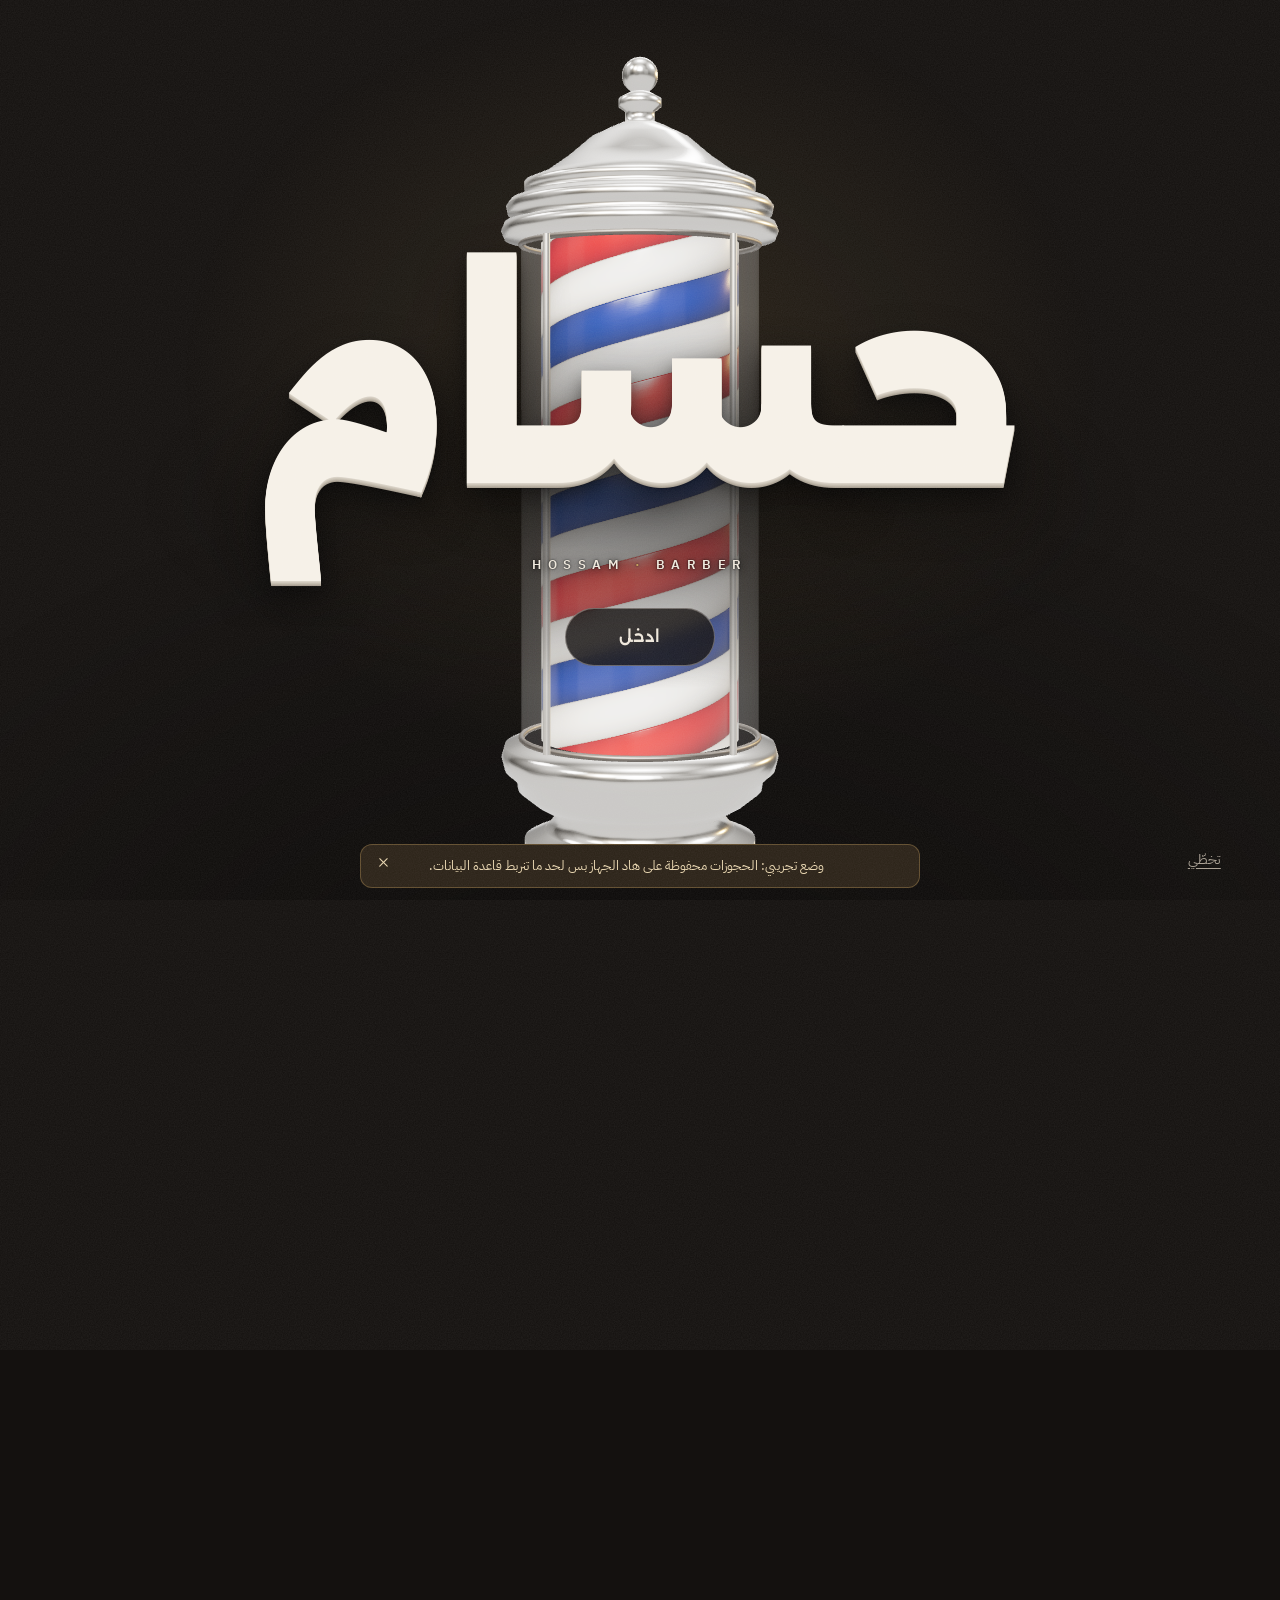
==== commit ebec9342: "إصلاح تشابك العناوين العربية، وفوتر جديد - مسافة أكبر بين السطور، والتشكيل والنقاط ما عادوا ينقصوا ب" ====
--- a/index.html
+++ b/index.html
@@ -211,7 +211,17 @@
   </main>
 
   <footer class="foot">
-    <p class="foot-mark" aria-hidden="true">حسام</p>
+    <div class="foot-stripe" aria-hidden="true"></div>
+    <div class="foot-grid">
+      <div>
+        <p class="foot-q">جاهز لقصّة <em>جديدة</em>؟</p>
+        <a class="btn btn-brass" href="#book"><span>احجز دورك</span><i data-icon="arrow-left"></i></a>
+      </div>
+      <div class="foot-meta">
+        <p class="foot-brand">حسام<small>BARBER</small></p>
+        <p id="footToday"></p>
+      </div>
+    </div>
     <div class="foot-row">
       <span>© <span id="year"></span> صالون حسام</span>
       <span>تصميم وتطوير Ace404</span>
--- a/css/site.css
+++ b/css/site.css
@@ -189,13 +189,13 @@
 main { position: relative; z-index: 5; }
 section { position: relative; }
 .sec-title {
-  font-family: var(--f-display); font-weight: 800; font-size: clamp(38px, 6vw, 76px); line-height: 1.05; margin: 0; letter-spacing: -.01em;
-}
-.sec-title em { font-size: 1.08em; }
+  font-family: var(--f-display); font-weight: 800; font-size: clamp(38px, 6vw, 76px); line-height: 1.3; margin: 0;
+}
+.sec-title em { font-size: 1em; }
 .sec-sub { color: var(--muted); max-width: 36ch; margin: 18px 0 0; }
 
 /* كشف الكلمات */
-.reveal-words .w { display: inline-block; overflow: hidden; vertical-align: top; padding-bottom: .12em; margin-bottom: -.12em; }
+.reveal-words .w { display: inline-block; overflow: hidden; vertical-align: top; padding-block: .32em .2em; margin-block: -.32em -.2em; }
 .reveal-words .w > span { display: inline-block; transform: translateY(105%); transition: transform 1.1s var(--ease-out); transition-delay: calc(var(--i) * 70ms); }
 .reveal-words.in .w > span { transform: none; }
 .fade-up { opacity: 0; transform: translateY(28px); transition: opacity 1s var(--ease-out), transform 1s var(--ease-out); transition-delay: var(--d, 0ms); }
@@ -208,15 +208,15 @@
   min-height: 100vh; min-height: 100svh; display: grid; align-items: center;
   padding: 120px var(--gut) 60px; max-width: var(--maxw); margin-inline: auto;
 }
-.hero-copy { max-width: 620px; }
+.hero-copy { max-width: 720px; }
 .status {
   display: inline-flex; align-items: center; gap: 10px; margin: 0 0 22px; padding: 6px 14px 6px 16px; border-radius: 999px;
   border: 1px solid var(--line-2); font-size: 14px; color: var(--muted);
 }
 .status::before { content: ''; width: 8px; height: 8px; border-radius: 50%; background: #6fbf73; box-shadow: 0 0 0 4px rgba(111,191,115,.18); }
 .status.closed::before { background: var(--red); box-shadow: 0 0 0 4px rgba(178,30,32,.2); }
-.hero-title { font-family: var(--f-display); font-weight: 900; font-size: clamp(50px, 7vw, 100px); line-height: 1; margin: 0; letter-spacing: -.015em; }
-.hero-title em { font-size: 1.1em; line-height: .8; }
+.hero-title { font-family: var(--f-display); font-weight: 900; font-size: clamp(48px, 6.6vw, 94px); line-height: 1.32; margin: 0; }
+.hero-title em { font-size: 1em; }
 .hero-sub { font-size: clamp(17px, 1.6vw, 20px); color: #cfc6b8; max-width: 34ch; margin: 26px 0 34px; }
 .hero-cta { display: flex; flex-wrap: wrap; gap: 12px; }
 
@@ -494,12 +494,20 @@
 /* ============================================================
    الفوتر
    ============================================================ */
-.foot { position: relative; z-index: 5; padding: 0 var(--gut) 28px; overflow: hidden; }
-.foot-mark {
-  margin: 0; font-family: var(--f-display); font-weight: 900; text-align: center; line-height: .8; letter-spacing: -.02em;
-  font-size: clamp(120px, 34vw, 480px); color: #221d19;
-}
-.foot-row { display: flex; flex-wrap: wrap; justify-content: space-between; gap: 12px; color: var(--muted); font-size: 14px; max-width: var(--maxw); margin: 10px auto 0; padding-top: 18px; border-top: 1px solid var(--line); }
+.foot { position: relative; z-index: 5; padding: 0 var(--gut) 28px; }
+.foot-stripe { /* نفس خطوط العمود، شريط رفيع بيمشي */
+  height: 6px; margin-inline: calc(-1 * var(--gut));
+  background: repeating-linear-gradient(-45deg, var(--red) 0 14px, #efe9df 14px 28px, #1a3a8c 28px 42px, #efe9df 42px 56px) 0 0 / 79.2px 100%;
+  animation: stripe 2.4s linear infinite;
+}
+@keyframes stripe { to { background-position: 79.2px 0; } }
+.foot-grid { max-width: var(--maxw); margin: 0 auto; padding: clamp(48px, 8vw, 96px) 0 clamp(40px, 6vw, 72px); display: flex; flex-wrap: wrap; align-items: end; justify-content: space-between; gap: 32px; }
+.foot-q { margin: 0 0 22px; font-family: var(--f-display); font-weight: 800; font-size: clamp(32px, 4.6vw, 60px); line-height: 1.3; }
+.foot-meta { display: grid; gap: 6px; justify-items: end; text-align: end; color: var(--muted); }
+.foot-brand { margin: 0; font-family: var(--f-display); font-weight: 900; font-size: 30px; color: var(--bone); display: flex; align-items: baseline; gap: 8px; line-height: 1.2; }
+.foot-brand small { font-family: var(--f-body); font-size: 10px; letter-spacing: .35em; color: var(--brass); font-weight: 600; }
+.foot-meta p { margin: 0; }
+.foot-row { display: flex; flex-wrap: wrap; justify-content: space-between; gap: 12px; color: var(--muted); font-size: 14px; max-width: var(--maxw); margin: 0 auto; padding-top: 18px; border-top: 1px solid var(--line); }
 .foot-admin { display: inline-flex; gap: 6px; align-items: center; text-decoration: none; }
 .foot-admin:hover { color: var(--bone); }
 
@@ -554,6 +562,7 @@
 }
 @media (max-width: 720px) {
   body { font-size: 16px; }
+  .foot-meta { justify-items: start; text-align: start; }
   .hero-copy { max-width: none; }
   .guard-read .g-num { font-size: 84px; }
   .fade-view, .fade-view canvas { min-height: 210px; }
@@ -583,10 +592,13 @@
   .intro-tag { letter-spacing: .35em; }
 }
 @media (max-width: 380px) {
+  .hero-title { font-size: 40px; }
+  .hero-sub { margin: 18px 0 24px; }
   .svc-grid { grid-template-columns: 1fr; }
 }
 
 @media (prefers-reduced-motion: reduce) {
   *, *::before, *::after { animation-duration: .01ms !important; animation-iteration-count: 1 !important; transition-duration: .01ms !important; transition-delay: 0ms !important; }
   .grain { animation: none; }
-}
+  .foot-stripe { animation: none; }
+}
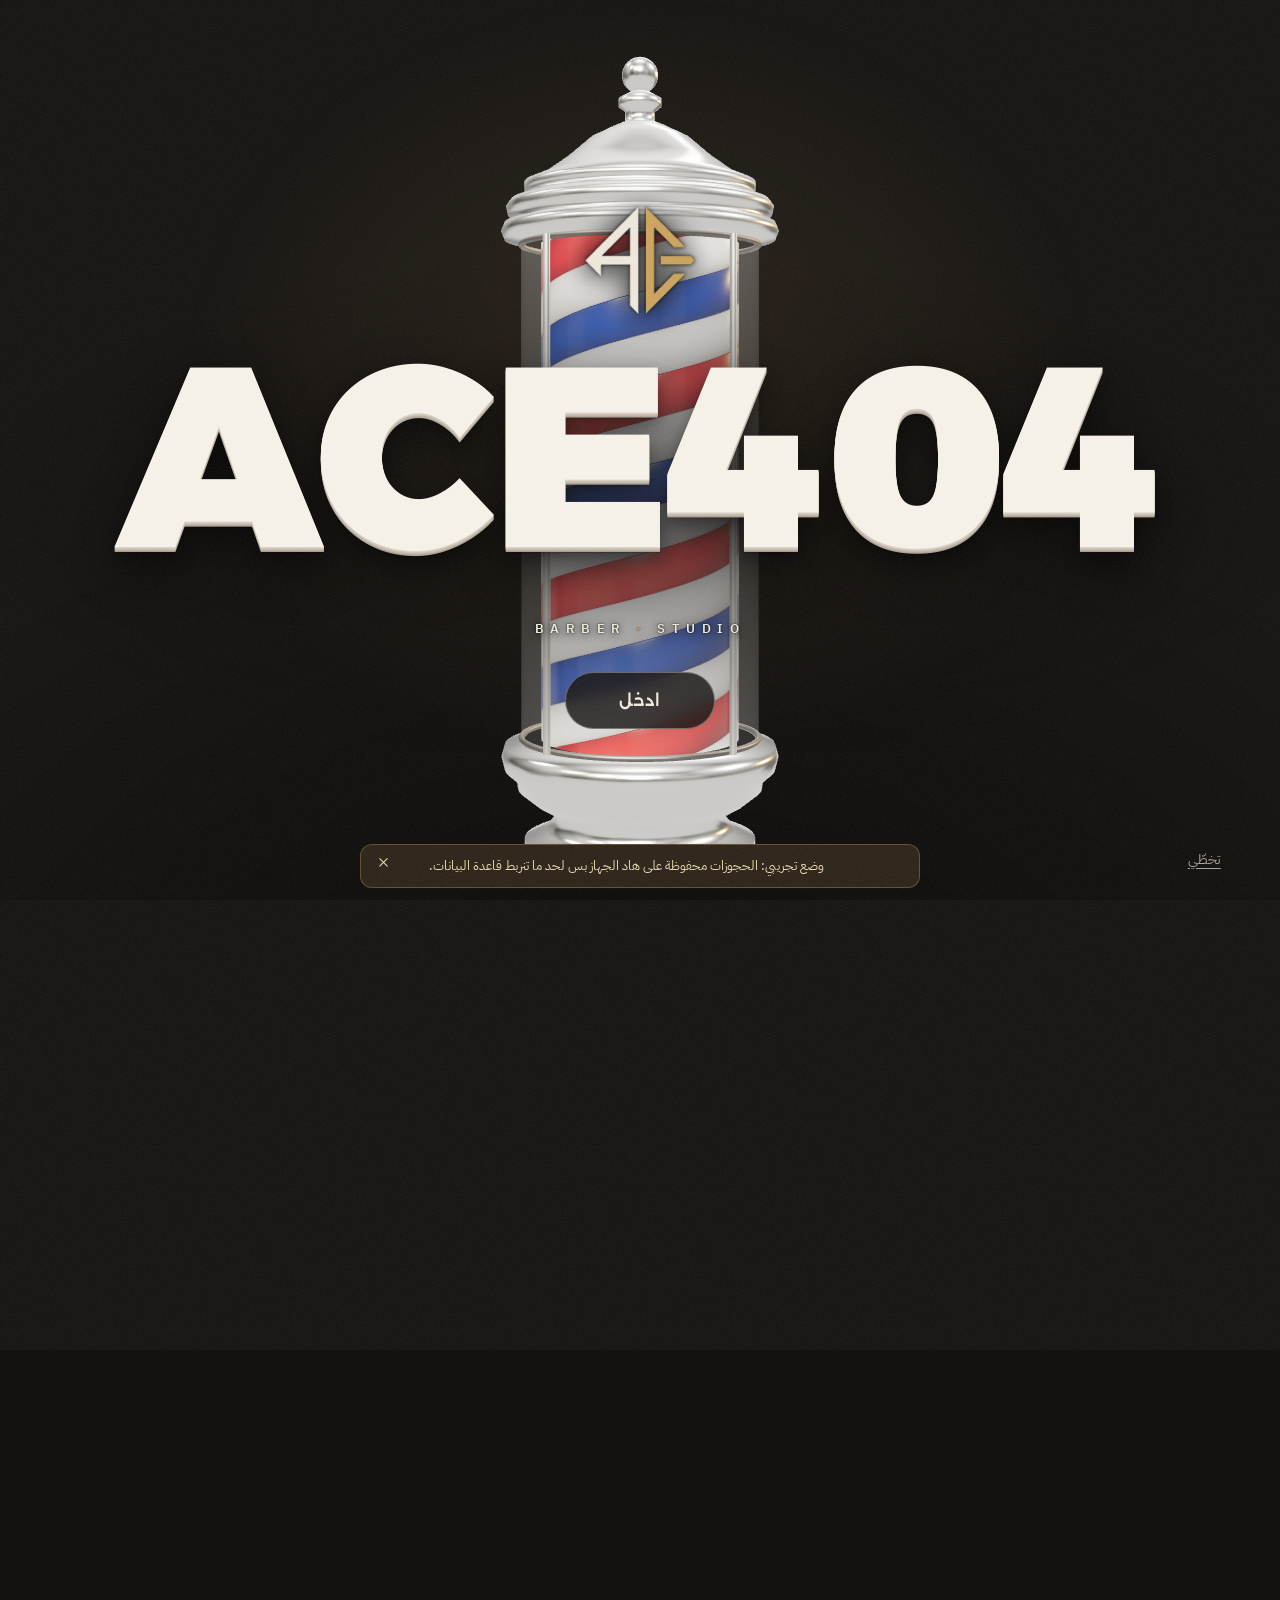
==== commit bc999478: "Rebrand demo to ACE404 with brass logo Co-Authored-By: Claude Opus 5.5 <noreply@anthropic.com>" ====
--- a/index.html
+++ b/index.html
@@ -3,12 +3,12 @@
 <head>
   <meta charset="utf-8">
   <meta name="viewport" content="width=device-width, initial-scale=1, viewport-fit=cover">
-  <title>صالون حسام | احجز دورك</title>
-  <meta name="description" content="صالون حسام للشباب. قصّات، فيد، ودقن. احجز دورك أونلاين وشوف الأوقات الفاضية مباشرة.">
+  <title>ACE404 Barber | احجز دورك</title>
+  <meta name="description" content="صالون ACE404 للشباب. قصّات، فيد، ودقن. احجز دورك أونلاين وشوف الأوقات الفاضية مباشرة.">
   <meta name="theme-color" content="#14110f">
-  <meta property="og:title" content="صالون حسام">
+  <meta property="og:title" content="ACE404 Barber">
   <meta property="og:description" content="احجز دورك أونلاين وشوف الأوقات الفاضية مباشرة.">
-  <link rel="icon" href="favicon.svg" type="image/svg+xml">
+  <link rel="icon" href="assets/ace-logo.png" type="image/png">
   <link rel="preconnect" href="https://fonts.googleapis.com">
   <link rel="preconnect" href="https://fonts.gstatic.com" crossorigin>
   <link href="https://fonts.googleapis.com/css2?family=Alexandria:wght@400;600;800;900&family=Aref+Ruqaa:wght@700&family=IBM+Plex+Sans+Arabic:wght@400;500;600&display=swap" rel="stylesheet">
@@ -25,8 +25,9 @@
   <!-- ========== الافتتاحية ========== -->
   <section class="intro" id="intro" aria-label="افتتاحية">
     <div class="intro-mark">
-            <h1 class="intro-name"><span class="nm">حسام</span></h1>
-      <p class="intro-tag">HOSSAM <b>·</b> BARBER</p>
+            <img class="intro-logo" src="assets/ace-logo.png" alt="">
+            <h1 class="intro-name"><span class="nm" dir="ltr">ACE404</span></h1>
+      <p class="intro-tag">BARBER <b>·</b> STUDIO</p>
       <button class="enter" id="enter" type="button"><span>ادخل</span></button>
     </div>
     <button class="skip" id="skip" type="button">تخطّي</button>
@@ -34,7 +35,7 @@
 
   <!-- ========== الهيدر ========== -->
   <header class="nav" id="nav">
-    <a class="brand" href="#top" aria-label="صالون حسام، للأعلى">حسام<small>BARBER</small></a>
+    <a class="brand" href="#top" aria-label="صالون ACE404، للأعلى"><img class="brand-logo" src="assets/ace-logo.png" alt=""><span dir="ltr">ACE404</span><small>BARBER</small></a>
     <nav class="nav-links" aria-label="أقسام الموقع">
       <a href="#menu">الأسعار</a>
       <a href="#guard">شو رقمك؟</a>
@@ -153,7 +154,7 @@
         <!-- التذكرة: ملخص الحجز -->
         <aside class="ticket" id="ticket" aria-label="ملخّص الحجز">
           <div class="ticket-top">
-            <span class="ticket-brand">حسام</span>
+            <span class="ticket-brand"><img class="brand-logo" src="assets/ace-logo.png" alt=""><span dir="ltr">ACE404</span></span>
             <span class="ticket-no" id="ticketNo">دورك</span>
           </div>
           <dl class="ticket-rows">
@@ -218,13 +219,13 @@
         <a class="btn btn-brass" href="#book"><span>احجز دورك</span><i data-icon="arrow-left"></i></a>
       </div>
       <div class="foot-meta">
-        <p class="foot-brand">حسام<small>BARBER</small></p>
+        <p class="foot-brand"><img class="brand-logo" src="assets/ace-logo.png" alt=""><span dir="ltr">ACE404</span><small>BARBER</small></p>
         <p id="footToday"></p>
       </div>
     </div>
     <div class="foot-row">
-      <span>© <span id="year"></span> صالون حسام</span>
-      <span>تصميم وتطوير Ace404</span>
+      <span>© <span id="year"></span> ACE404</span>
+      <span>تصميم وتطوير ACE404</span>
       <a href="admin.html" class="foot-admin"><i data-icon="lock"></i>الإدارة</a>
     </div>
   </footer>
--- a/css/site.css
+++ b/css/site.css
@@ -1,5 +1,5 @@
 /* ============================================================
-   صالون حسام | الواجهة
+   ACE404 Barber | الواجهة
    لغة بصرية: فحمي دافي + عاجي + نحاسي واحد. خطوط: Alexandria للعناوين،
    Aref Ruqaa للكلمة المميزة (بدل الإيطالي الذهبي)، IBM Plex Sans Arabic للنص.
    ============================================================ */
@@ -151,6 +151,11 @@
 body.is-docked .nav { transform: none; }
 .brand { font-family: var(--f-display); font-weight: 900; font-size: 22px; text-decoration: none; display: flex; align-items: baseline; gap: 8px; line-height: 1; }
 .brand small { font-family: var(--f-body); font-size: 9px; letter-spacing: .35em; color: var(--brass); font-weight: 600; }
+.brand-logo { height: 1.25em; width: auto; align-self: center; flex: none; }
+.brand > span, .foot-brand > span, .ticket-brand > span { letter-spacing: .02em; }
+.ticket-brand { display: inline-flex; align-items: center; gap: 8px; }
+.intro-logo { display: block; width: clamp(64px, 9vw, 110px); height: auto; margin: 0 auto 14px; opacity: 0; transform: translateY(10px) scale(.9); filter: blur(10px); transition: opacity 1s var(--ease-out), transform 1.2s var(--ease-out), filter 1s var(--ease-out); }
+.intro.show-mark .intro-logo { opacity: 1; transform: none; filter: drop-shadow(0 3px 14px rgba(0,0,0,.85)) drop-shadow(0 0 2px rgba(0,0,0,.9)); }
 .nav-links { display: flex; gap: 22px; margin-inline-start: auto; }
 .nav-links a { text-decoration: none; color: var(--muted); font-size: 15px; transition: color .25s; }
 .nav-links a:hover { color: var(--bone); }
